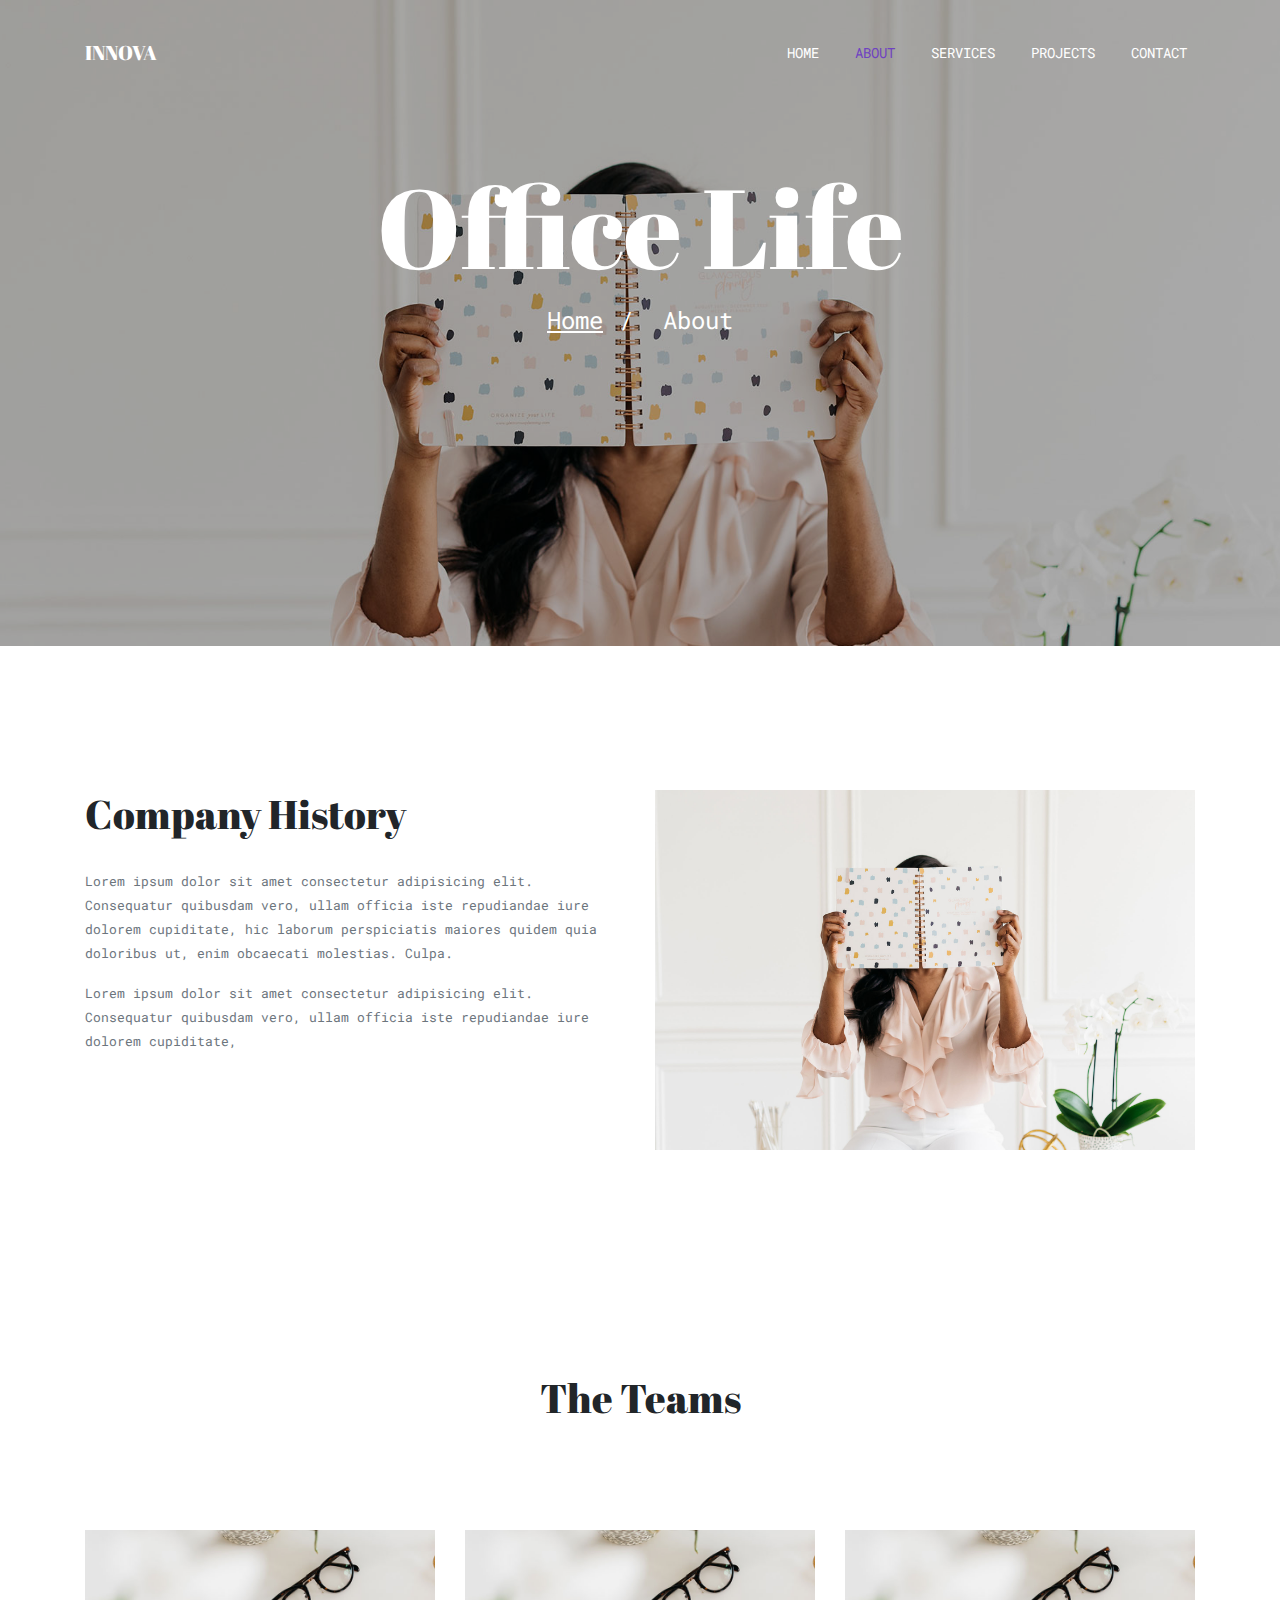
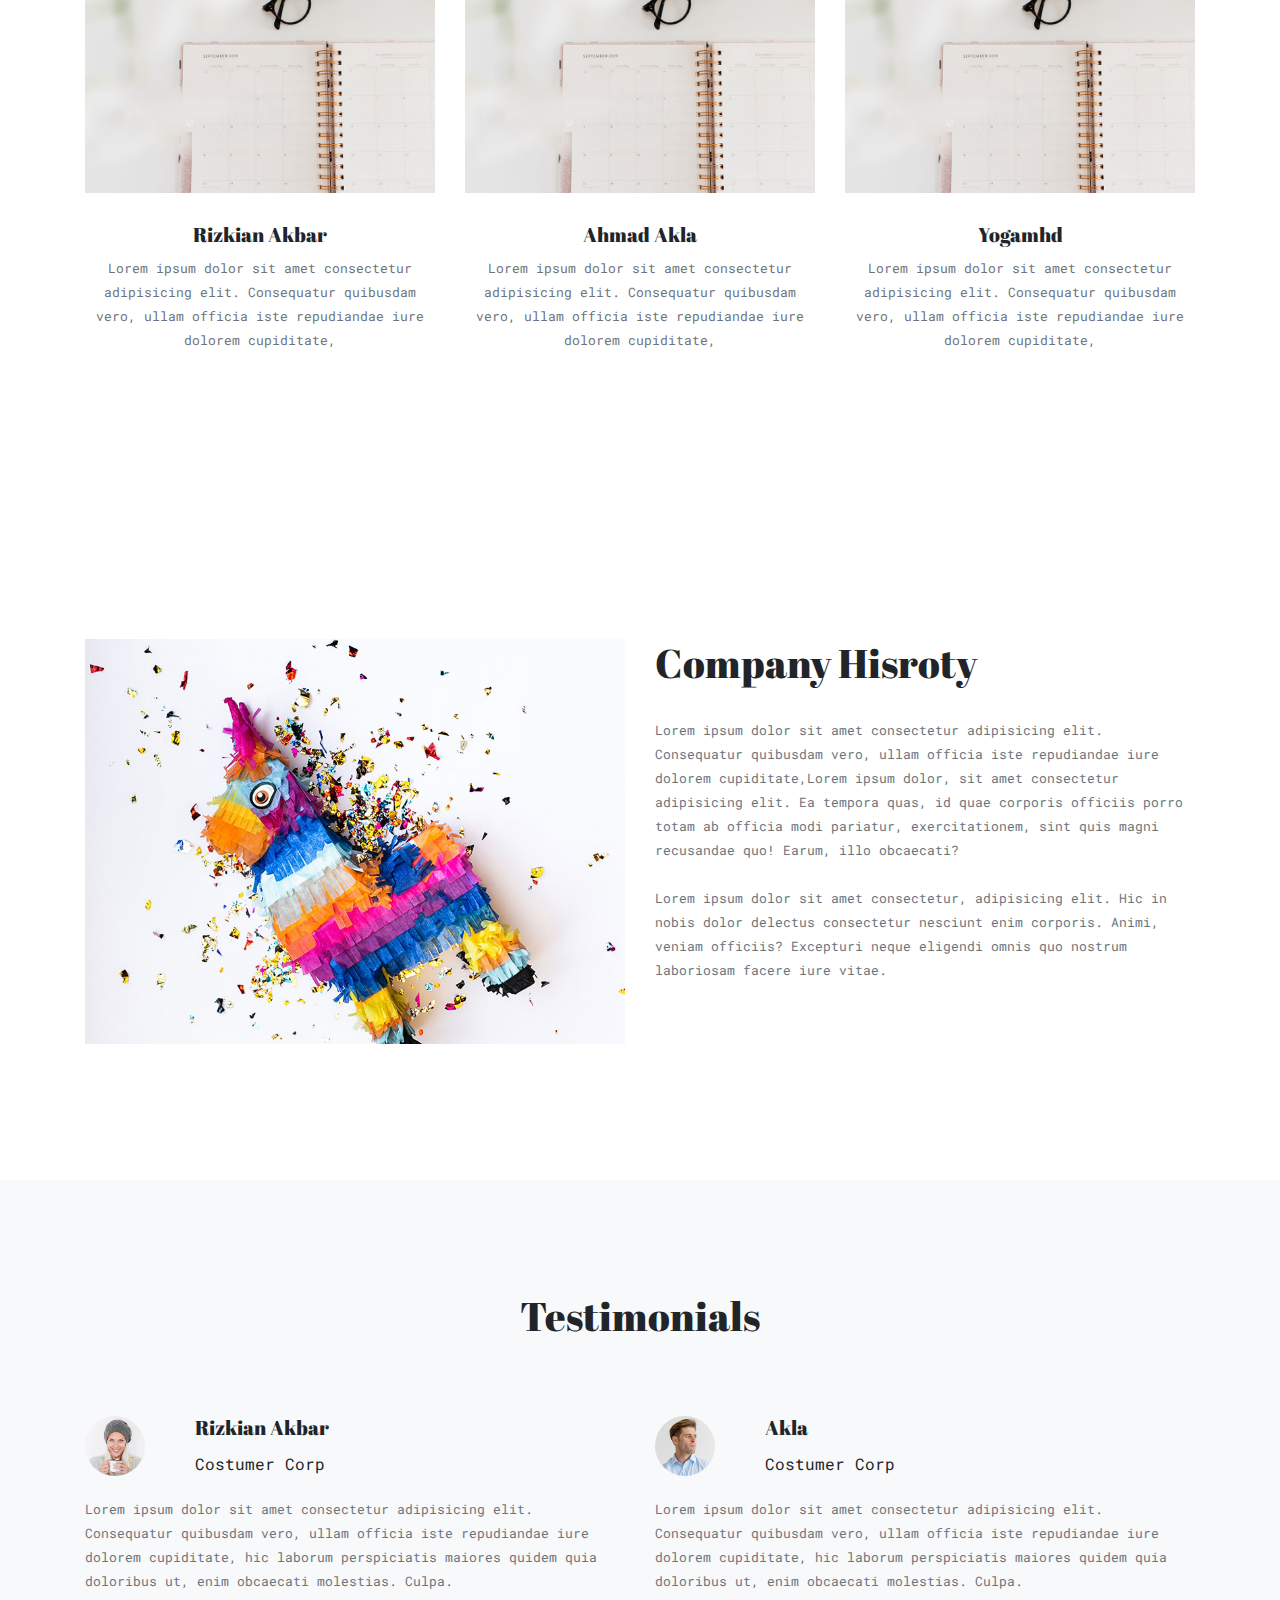
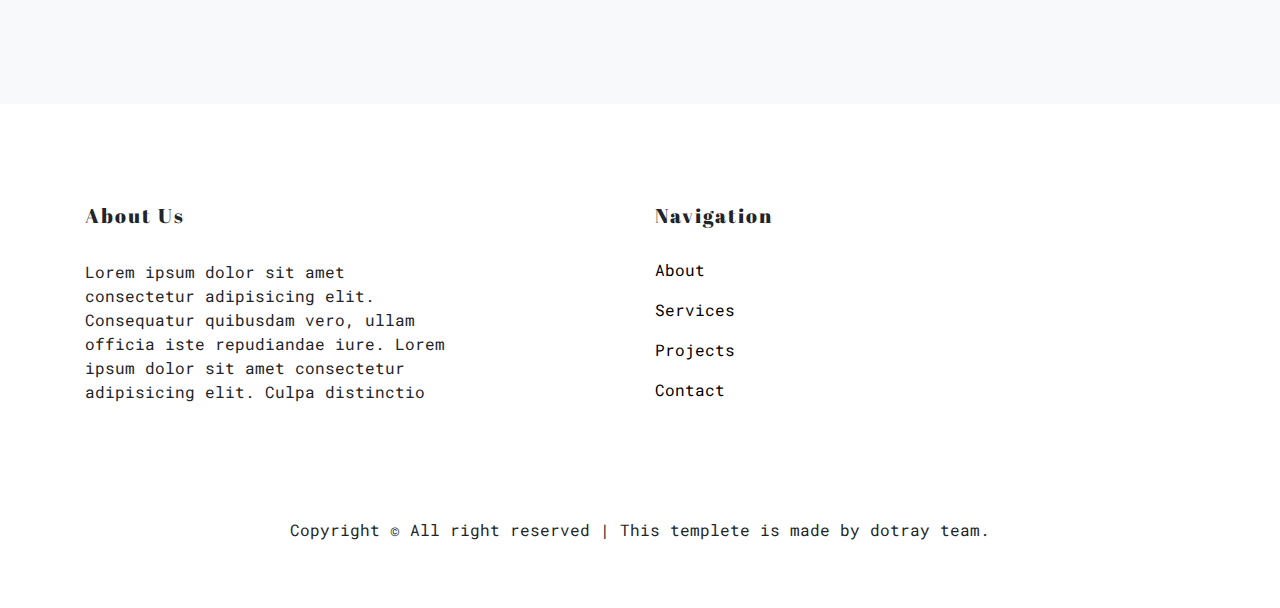
==== html/about.html @ 73ca1a8f "Add url that forgotten in under title" ====
<!DOCTYPE html>
<html lang="en">

<head>
    <!-- Required meta tags -->
    <meta charset="utf-8" />
    <meta name="viewport" content="width=device-width, initial-scale=1, shrink-to-fit=no" />

    <!-- Bootstrap CSS -->
    <link rel="stylesheet" href="https://maxcdn.bootstrapcdn.com/bootstrap/4.0.0/css/bootstrap.min.css"
        integrity="sha384-Gn5384xqQ1aoWXA+058RXPxPg6fy4IWvTNh0E263XmFcJlSAwiGgFAW/dAiS6JXm" crossorigin="anonymous" />
    <link rel="stylesheet" href="../css/style.css" />

    <!-- Google Fonts -->
    <link href="https://fonts.googleapis.com/css?family=Open+Sans:400,700,800,300" rel="stylesheet" type="text/css">
    <link href="https://fonts.googleapis.com/css?family=Roboto+Mono&display=swap" rel="stylesheet">
    <link href="https://fonts.googleapis.com/css?family=Abril+Fatface&display=swap" rel="stylesheet">
    <link rel="stylesheet" href="https://cdnjs.cloudflare.com/ajax/libs/font-awesome/5.11.2/css/all.css">
    <link href="https://fonts.googleapis.com/css?family=Roboto+Mono&display=swap" rel="stylesheet" />

    <title>dotray Sollutions</title>
</head>

<body>

    <!-- navbar -->

    <nav class="navbar navbar-expand-lg navbar-light ">
        <div class="container">
            <a class="navbar-brand" href="../index.html">INNOVA</a>
            <button class="navbar-toggler" type="button" data-toggle="collapse" data-target="#navbarNav"
                aria-controls="navbarNav" aria-expanded="false" aria-label="Toggle navigation">
                <span class="navbar-toggler-icon"></span>
            </button>
            <div class="collapse navbar-collapse" id="navbarNav">
                <ul class="navbar-nav ml-auto">
                    <li class="nav-item ">
                        <a class="nav-link" href="../index.html">home<span class="sr-only">(current)</span></a>
                    </li>
                    <li class="nav-item">
                        <a class="nav-link active" href="about.html">about</a>
                    </li>
                    <li class="nav-item">
                        <a class="nav-link" href="services.html">services</a>
                    </li>
                    <li class="nav-item">
                        <a class="nav-link" href="project.html">projects</a>
                    </li>
                    <li class="nav-item">
                        <a class="nav-link" href="contact.html">contact</a>
                    </li>
                </ul>
            </div>
        </div>
    </nav>
    <!-- akhir navbar -->

    <!-- jumbotron -->

    <div class="jumbotron jumbotron-fluid">
        <div class="container text-center">
            <div class="row">
                <h1 class="display-4 col-md-12">
                    Office Life
                </h1>
                <p class="col-md-12">
                    <a href="../index.html">Home</a><span class="mx-3">/</span> About
                </p>
            </div>
        </div>
    </div>
    <!-- akhir jumbotron -->
    <div class="section">
        <section class="header">
            <div class="container">
                <div class="row">
                    <div class="col-md-6">
                        <h1>Company History</h1>
                        <p class="card-text" style="margin-top: 30px;"><small class="text-muted">Lorem ipsum dolor sit
                                amet
                                consectetur adipisicing elit. Consequatur quibusdam vero, ullam officia iste
                                repudiandae iure dolorem cupiditate, hic laborum perspiciatis maiores quidem
                                quia doloribus ut, enim obcaecati molestias. Culpa.</small></p>
                        <p class="card-text"><small class="text-muted">Lorem ipsum dolor sit amet
                                consectetur adipisicing elit. Consequatur quibusdam vero, ullam officia iste
                                repudiandae iure dolorem cupiditate, </small></p><br><br>
                    </div>
                    <div class="col-md-6">
                        <img src="../img/bg.jpg" style="width:100%;" alt="">
                    </div>
                </div>
            </div>
        </section>
    </div>

    <div class="section">
        <div class="container text-center">
            <div class="row">
                <div class="col-md-12" style="margin-bottom: 100px;">
                    <h1 class="text-center">The Teams</h1>
                </div>
                <div class="col-md-4">
                    <img src="../img/bg2.jpg" style="width:100%;" alt="">
                    <h1 style="font-size: 20px; margin-top: 30px;">Rizkian Akbar </h1>
                    <p class="card-text"><small class="text-muted">Lorem ipsum dolor sit amet
                            consectetur adipisicing elit. Consequatur quibusdam vero, ullam officia iste
                            repudiandae iure dolorem cupiditate, </small></p><br><br>
                </div>
                <div class="col-md-4">
                    <img src="../img/bg2.jpg" style="width:100%;" alt="">
                    <h1 style="font-size: 20px; margin-top: 30px;">Ahmad Akla</h1>
                    <p class="card-text"><small class="text-muted">Lorem ipsum dolor sit amet
                            consectetur adipisicing elit. Consequatur quibusdam vero, ullam officia iste
                            repudiandae iure dolorem cupiditate, </small></p><br><br>
                </div>
                <div class="col-md-4">
                    <img src="../img/bg2.jpg" style="width:100%;" alt="">
                    <h1 style="font-size: 20px; margin-top: 30px;">Yogamhd</h1>
                    <p class="card-text"><small class="text-muted">Lorem ipsum dolor sit amet
                            consectetur adipisicing elit. Consequatur quibusdam vero, ullam officia iste
                            repudiandae iure dolorem cupiditate, </small></p><br><br>
                </div>
            </div>
        </div>
    </div>

    <div class="section">
        <div class="container">
            <div class="row">
                <div class="col-md-6">
                    <img src="../img/bg4.jpg" style="width:100%;" alt=""><br><br>
                </div>
                <div class="col-md-6">
                    <h1 style="margin-bottom:30px">Company Hisroty</h1>
                    <p class="card-text"><small class="text-muted">Lorem ipsum dolor sit amet
                            consectetur adipisicing elit. Consequatur quibusdam vero, ullam officia iste
                            repudiandae iure dolorem cupiditate,Lorem ipsum dolor, sit amet consectetur adipisicing
                            elit. Ea tempora quas, id quae corporis officiis porro totam ab officia modi pariatur,
                            exercitationem, sint quis magni recusandae quo! Earum, illo obcaecati? <br> <br>
                            Lorem ipsum dolor sit amet consectetur, adipisicing elit. Hic in nobis dolor delectus
                            consectetur nesciunt enim corporis. Animi, veniam officiis? Excepturi neque eligendi omnis
                            quo nostrum laboriosam facere iure vitae. </small></p>
                </div>
            </div>
        </div>
    </div>

    <div class="section bg-light">
        <div class="container">
            <div class="row">
                <div class="col-md-12">
                    <h1 class="text-center">Testimonials<br><br></h1>
                </div>
                <div class="col-md-6">
                    <div class="card card1" style="max-width: 540px;">
                        <div class="row no-gutters">
                            <div class="col-md-2 col-sm-2">
                                <img src="..//img/p1.jpg" class="card-img rounded-circle"
                                    style="width: 60px; height: 60px; margin-top: 20px; " alt="...">
                            </div>
                            <div class="col-md-6 col-sm-6">
                                <div class="card-body">
                                    <h5 class="card-title">Rizkian Akbar</h5>
                                    <p class="card-text">Costumer Corp</p>

                                </div>
                            </div>

                        </div>
                    </div>
                    <p class="card-text"><small class="text-muted">Lorem ipsum dolor sit amet
                            consectetur adipisicing elit. Consequatur quibusdam vero, ullam officia iste
                            repudiandae iure dolorem cupiditate, hic laborum perspiciatis maiores quidem
                            quia doloribus ut, enim obcaecati molestias. Culpa.</small></p>
                </div>
                <div class="col-md-6">
                    <div class="card card1">
                        <div class="row no-gutters">
                            <div class="col-md-2 col-sm-2">
                                <img src="../img/p2.jpg" class="card-img rounded-circle" alt="..."
                                    style="width: 60px; height: 60px; margin-top: 20px;">
                            </div>
                            <br>
                            <div class="col-md-6 col-sm-6">
                                <div class="card-body">
                                    <h5 class="card-title">Akla</h5>
                                    <p class="card-text">Costumer Corp</p>

                                </div>
                            </div>
                        </div>
                    </div>
                    <p class="card-text"><small class="text-muted">Lorem ipsum dolor sit amet
                            consectetur adipisicing elit. Consequatur quibusdam vero, ullam officia iste
                            repudiandae iure dolorem cupiditate, hic laborum perspiciatis maiores quidem
                            quia doloribus ut, enim obcaecati molestias. Culpa.</small></p>
                </div>
            </div>
        </div>
    </div>
    <section class="footer">
        <div class="container">
            <div class="row">
                <div class="col-md-6">
                    <h1
                        style="font-family: 'abril fatface', sans-serif; font-size: 20px; letter-spacing: 2px; letter-spacing: 2px;">
                        About Us
                    </h1> <br>
                    <p>Lorem ipsum dolor sit amet <br>
                        consectetur adipisicing elit. <br> Consequatur quibusdam vero, ullam <br> officia iste
                        repudiandae iure. Lorem <br>
                        ipsum dolor sit amet consectetur <br> adipisicing elit. Culpa distinctio
                        <br><br><br>
                    </p>
                </div>
                <br><br>
                <div class="col-md-3">

                    <h1
                        style="font-family: 'abril fatface', sans-serif; font-size: 20px; letter-spacing: 2px; margin-bottom: 30px;">
                        Navigation</h1>
                    <a href="about.html">
                        <p>About</p>
                    </a>
                    <a href="services.html">
                        <p>Services</p>
                    </a>
                    <a href="project.html">
                        <p>Projects</p>
                    </a>
                    <a href="">
                        <p>Contact</p>
                    </a>


                </div>
                <div class=" col-md-3">
                    <ul class="list-unstyled footer-link d-flex footer-social">
                        <li><a href="#" class="p-2"><span class="fa fa-twitter"></span></a></li>
                        <li><a href="#" class="p-2"><span class="fa fa-facebook"></span></a></li>
                        <li><a href="#" class="p-2"><span class="fa fa-linkedin"></span></a></li>
                        <li><a href="#" class="p-2"><span class="fa fa-instagram"></span></a></li>
                    </ul>
                </div>
            </div>
        </div>
        <div class="containerr text-center" style="margin-top:50px; margin-bottom: 50px;">
            <div class="row">
                <div class="col-md-12">
                    <p>Copyright &copy; All right reserved | This templete is made by dotray team.</p>
                </div>
            </div>
        </div>
        </div>
    </section>
    </div>


    <!-- Optional JavaScript -->
    <!-- jQuery first, then Popper.js, then Bootstrap JS -->
    <script src="https://code.jquery.com/jquery-3.2.1.slim.min.js"
        integrity="sha384-KJ3o2DKtIkvYIK3UENzmM7KCkRr/rE9/Qpg6aAZGJwFDMVNA/GpGFF93hXpG5KkN" crossorigin="anonymous">
    </script>
    <script src="https://cdnjs.cloudflare.com/ajax/libs/popper.js/1.12.9/umd/popper.min.js"
        integrity="sha384-ApNbgh9B+Y1QKtv3Rn7W3mgPxhU9K/ScQsAP7hUibX39j7fakFPskvXusvfa0b4Q" crossorigin="anonymous">
    </script>
    <script src="https://maxcdn.bootstrapcdn.com/bootstrap/4.0.0/js/bootstrap.min.js"
        integrity="sha384-JZR6Spejh4U02d8jOt6vLEHfe/JQGiRRSQQxSfFWpi1MquVdAyjUar5+76PVCmYl" crossorigin="anonymous">
    </script>
</body>

</html>
---- css/style.css ----
/* navbar */

.navbar {
    position: relative;
    z-index: 1;
}

.navbar-brand {
    font-family: 'Abril Fatface', cursive;
    font-size: 20px;
}

.nav-item .active {
    color: #6f42c1 !important;
}

.nav-link {
    font-size: 14.4px;
}

/* jumbotron */
.jumbotron {
    background-image: url(/img/bg.jpg);
    background-size: cover;
    height: 650px;
    position: relative;
    background-attachment: fixed;
    background-position: center;
    background-repeat: no-repeat;
    background-size: cover;

}

.jumbotron::after {
    content: '';
    display: block;
    width: 100%;
    height: 100%;
    background: rgba(0, 0, 0, 0.3);
    position: absolute;
    bottom: 0;
}

.jumbotron .container {
    position: relative;
    z-index: 1;
}

.jumbotron .display-4 {
    color: white;
    text-align: center;
    margin-top: 100px;
    font-family: 'Abril Fatface', sans-serif;
    font-size: 112px;
}

.jumbotron p{
    color: white !important;
    font-size: 1.5rem!important;
}

.jumbotron a{
    color: white !important;
    font-size: 1.5rem!important;
    text-decoration: underline;
}

/* jumbutron end */




.purple {
    outline-color: black(80, 8, 80);
    outline-offset: 5em;
    color: purple;
    text-shadow: 1px 1px 1px rgb(224, 131, 131);
    font-size: 4em;
}

p {
    font-family: roboto mono !important;
}

h5 {
    font-family: 'abril fatface', sans-serif;
}



.text {
    color: white;
    font-size: 16px;

}

.card {
    border: 0px;

}

.img {
    width: 12px;
}

.image:hover {
    box-shadow: 2px 2px 4px black;

}

.slider {
    background-color: #F8F9FA;
    margin-top: 100px;
    font-family: 'abril fatface', sans-serif;
    height: 600px;
}

.slider h1 {
    margin-top: 100px;
}

.carousel-item img {
    width: 100px;
}

.card1 {
    background-color: #F8F9FA;
}

.about {
    background-color: white;
    margin-top: 50px;
}



.started {
    background-color: #6F42C1;
    height: 250px;
    color: white;
}

h1 {
    font-family: 'abril fatface', sans-serif;
}

.footer {
    margin-top: 100px;
}

.footer a {
    color: black;
}


/* about html */
.footer .col-md-3 h1 a {
    text-decoration: underline !important;
}

/* Fix a little */

.text-danger {
    color: red;
}

.section {
    padding: 7em 0px;
}

.bg-light {
    background-color: rgb(248, 249, 250) !important;
}

.slash {
    margin: 0px 5px 0px 5px;

}

/* media query */





@media (min-width: 1024px) {
    .nav-link {
        text-transform: uppercase;
        font-family: 'Roboto Mono', monospace;
        margin-left: 20px;
        color: white !important;
    }

    .navbar-brand {
        color: white !important;
    }

    .navbar-brand,
    .nav-link {
        margin-top: 25px;
        /* text-shadow: 1px 1px 1px rgba(0, 0, 0, 0.7); */

    }

    .jumbotron {
        margin-top: -85px;
    }





}

@media (max-width : 800px) {
    .navbar {
        background-color: black;
    }

    .nav-link {
        color: white !important;
        text-transform: uppercase;
        font-family: 'Roboto Mono', monospace;
        letter-spacing: 2px;

    }

    .navbar-brand {
        color: white !important;
        margin-bottom: 15px;
        letter-spacing: 3px;
    }

    .navbar-light .navbar-toggler-icon {
        background-color: white !important;

    }

    .jumbotron .display-4 {
        font-size: 48px;

    }

    .img-about {
        margin-bottom: 30px;
    }

    .about {
        margin-top: 200px;
    }

    .slider .container {
        background-color: #F8F9FA;
        margin-bottom: 100px;
    }

    .jumbotron {
        height: 500px;
    }

    .footer .container {
        margin-top: 300px !important;
    }
}
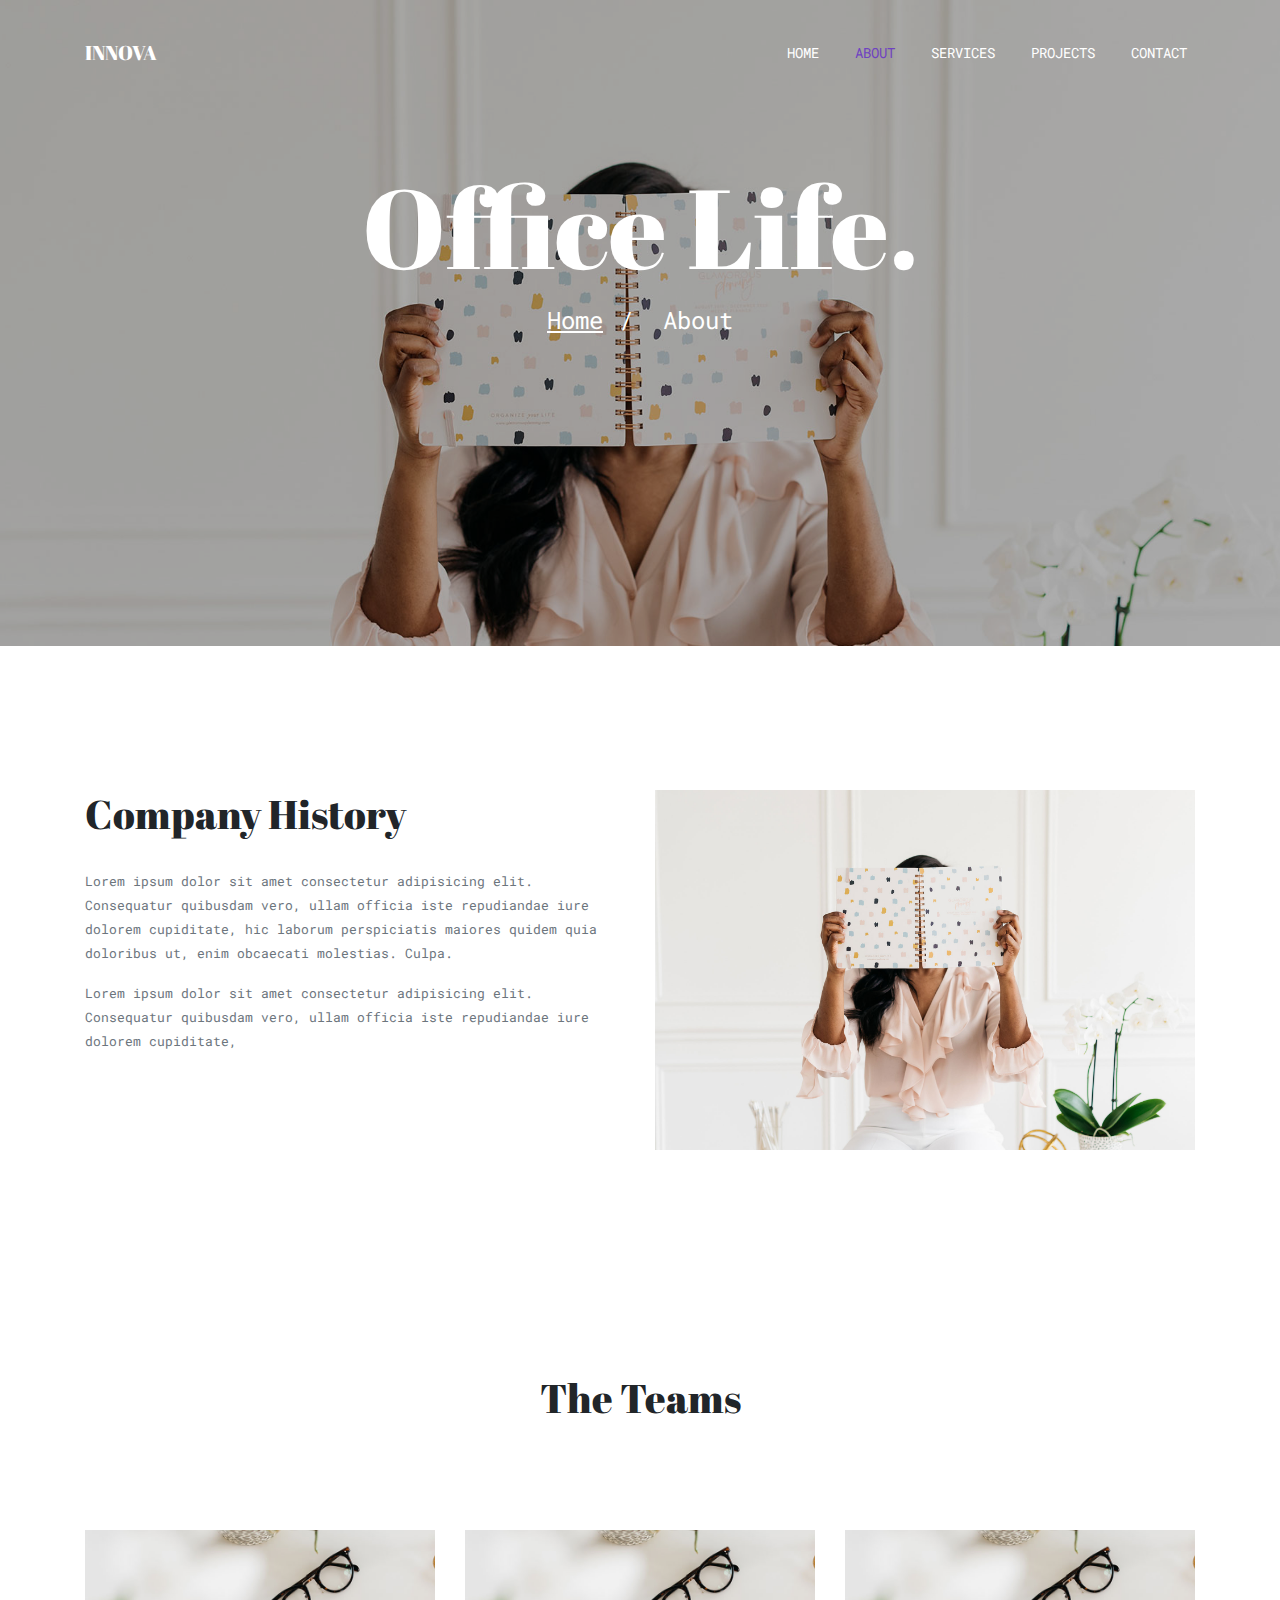
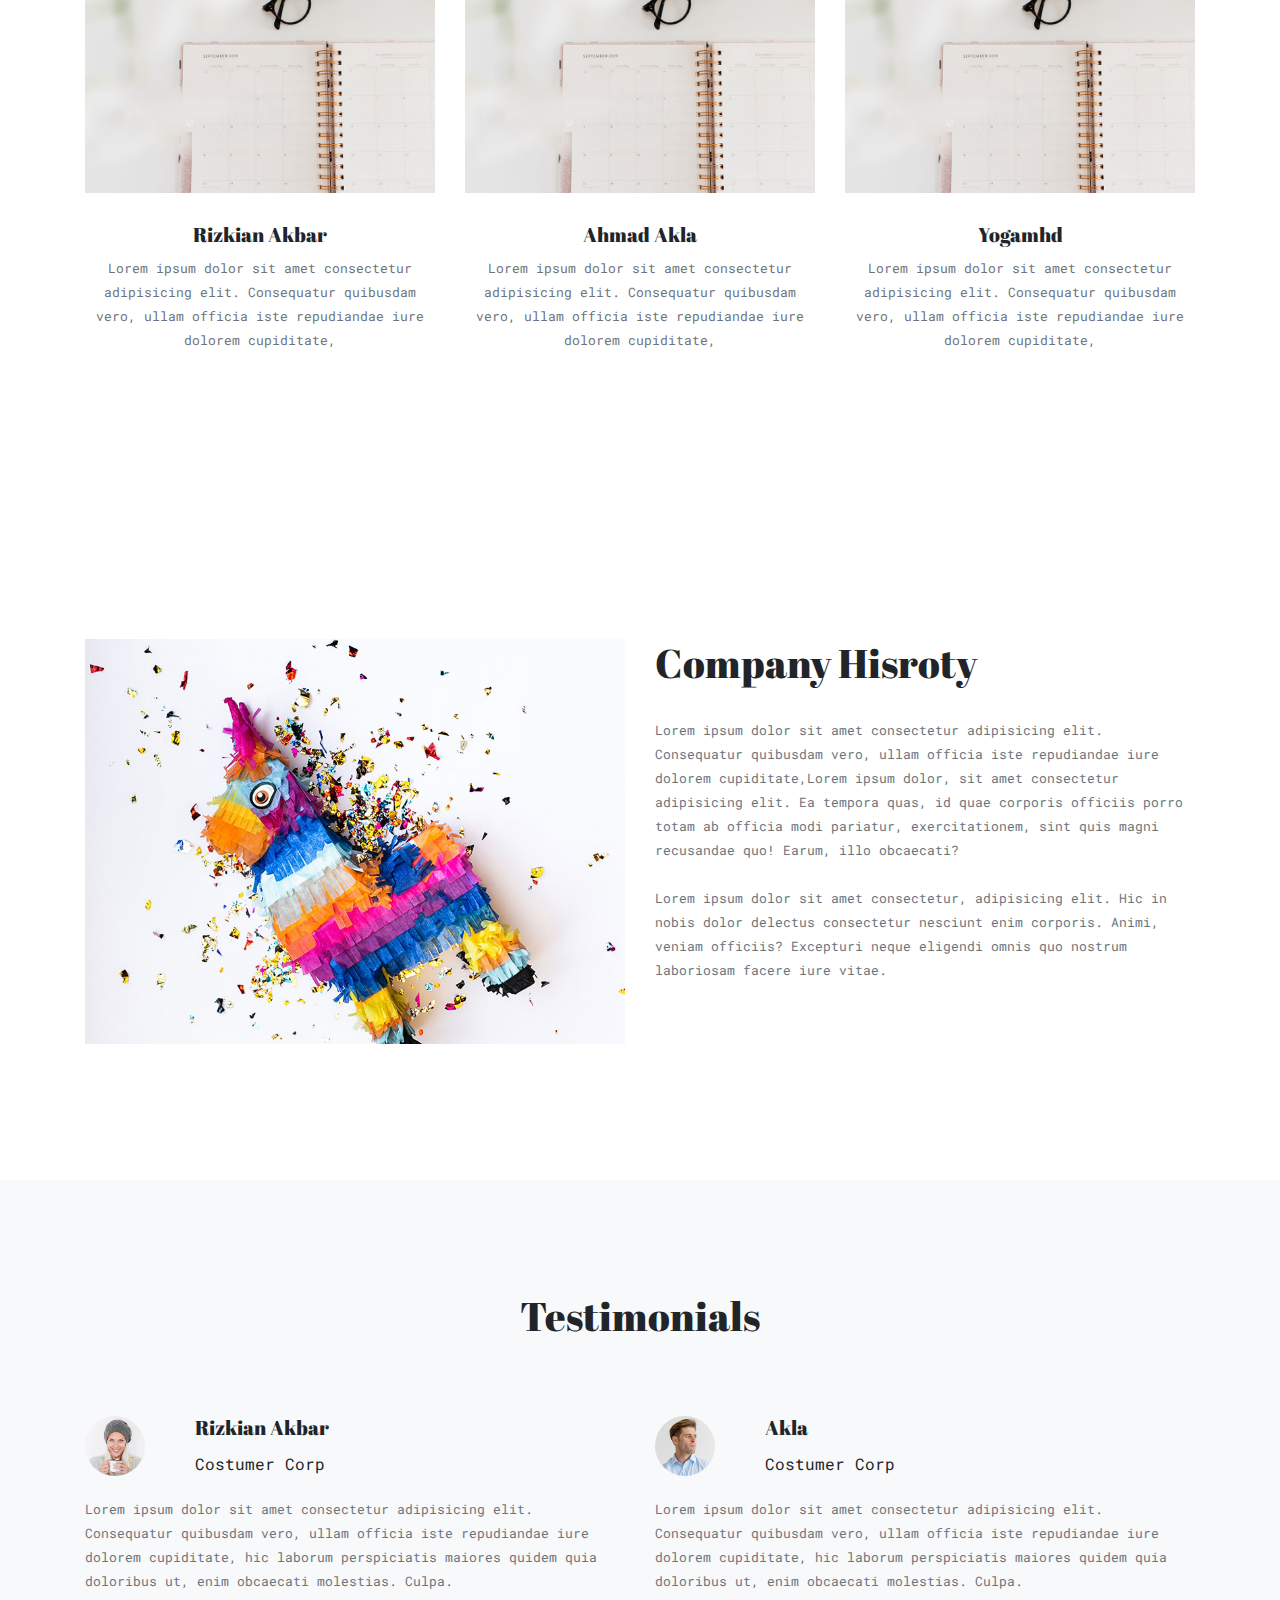
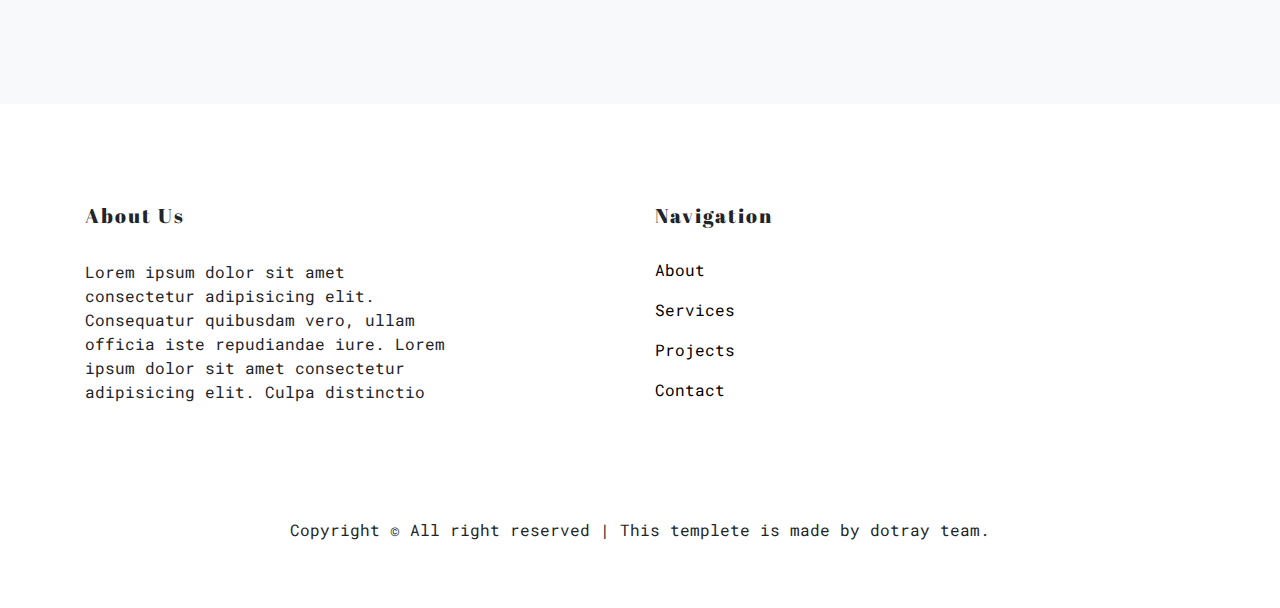
==== commit f1367ef5: "add url in under title section" ====
--- a/html/about.html
+++ b/html/about.html
@@ -61,7 +61,7 @@
         <div class="container text-center">
             <div class="row">
                 <h1 class="display-4 col-md-12">
-                    Office Life
+                    Office Life.
                 </h1>
                 <p class="col-md-12">
                     <a href="../index.html">Home</a><span class="mx-3">/</span> About
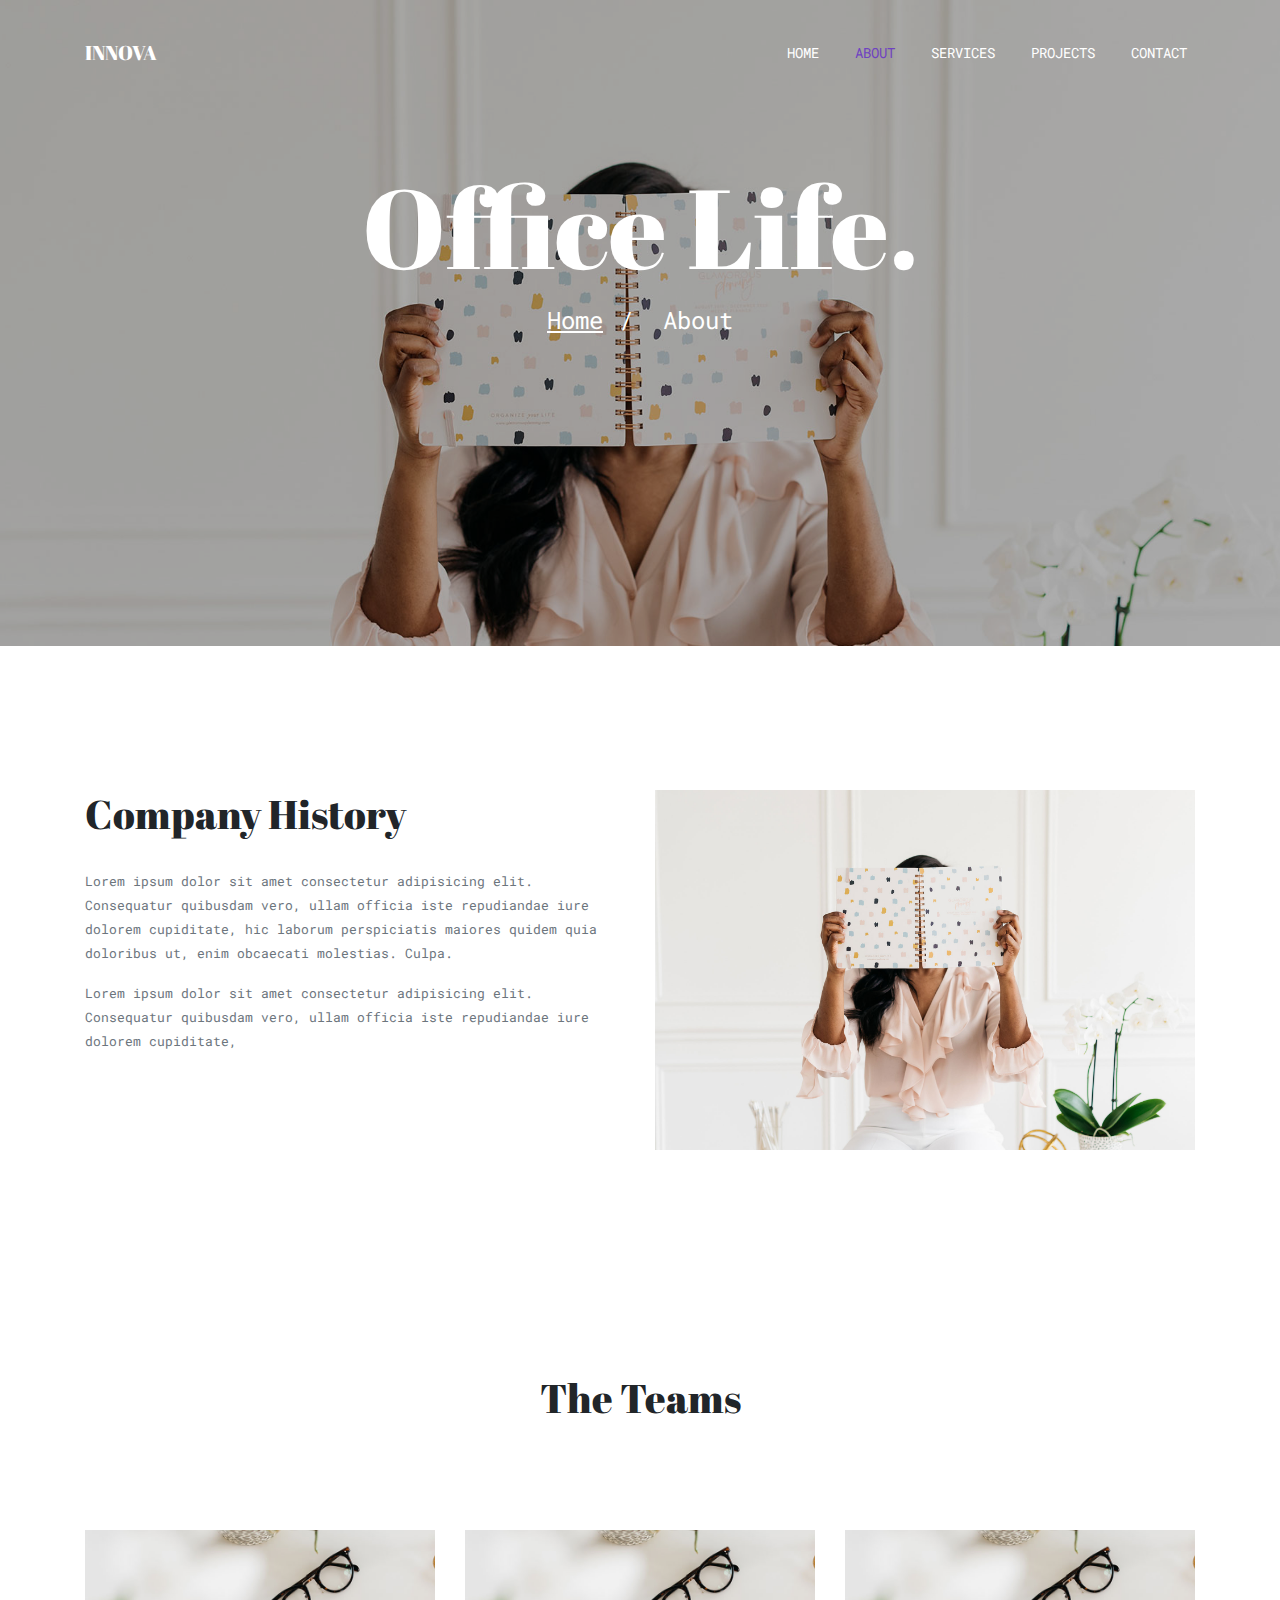
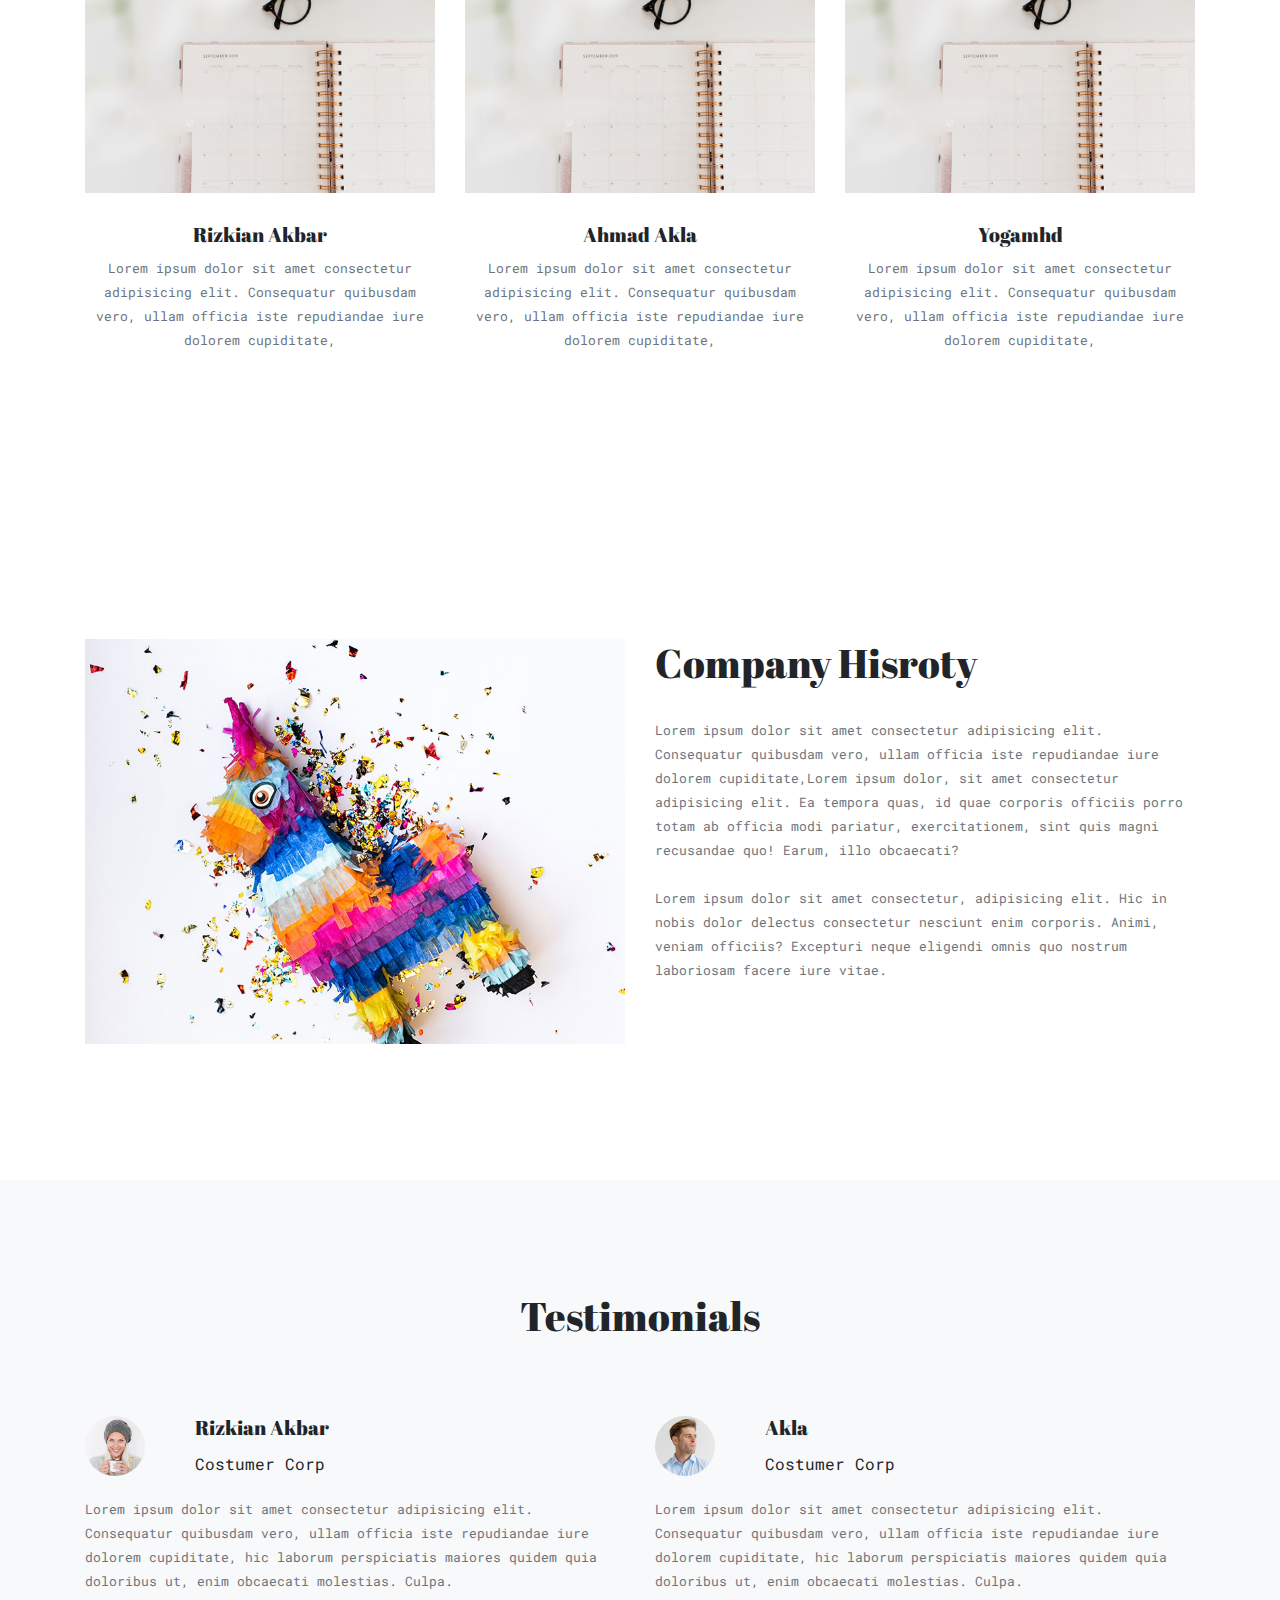
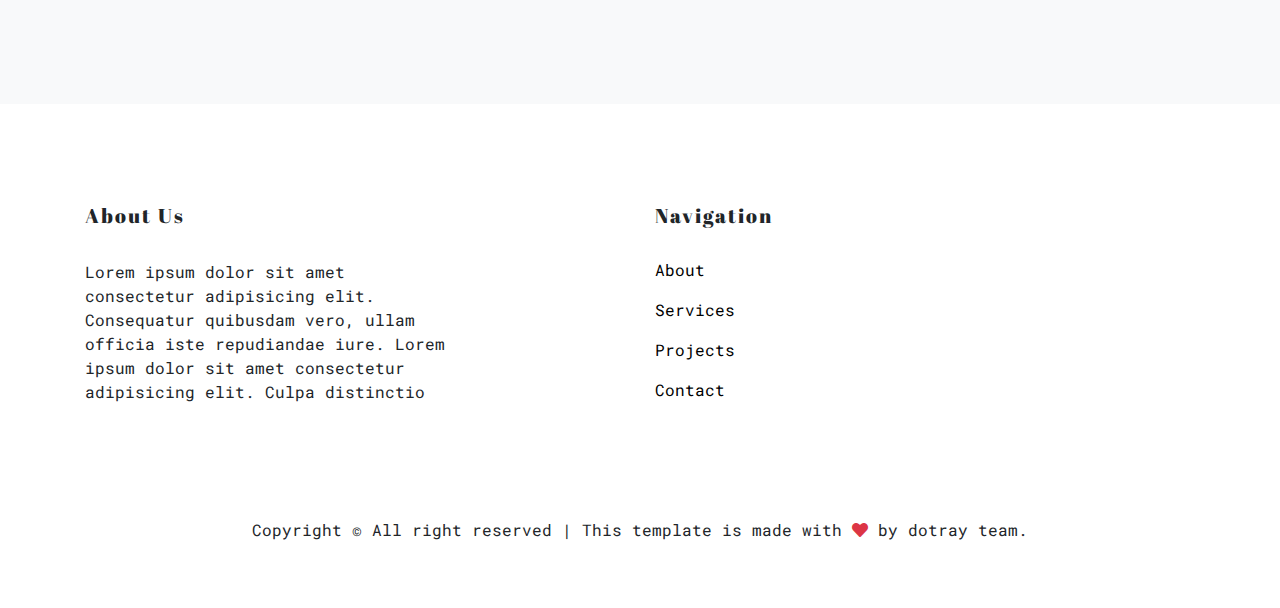
==== commit 0b863666: "Add Services.html and edit projects * about footer" ====
--- a/html/about.html
+++ b/html/about.html
@@ -9,7 +9,7 @@
     <!-- Bootstrap CSS -->
     <link rel="stylesheet" href="https://maxcdn.bootstrapcdn.com/bootstrap/4.0.0/css/bootstrap.min.css"
         integrity="sha384-Gn5384xqQ1aoWXA+058RXPxPg6fy4IWvTNh0E263XmFcJlSAwiGgFAW/dAiS6JXm" crossorigin="anonymous" />
-    <link rel="stylesheet" href="../css/style.css" />
+    <link rel="stylesheet" href="../style.css" />
 
     <!-- Google Fonts -->
     <link href="https://fonts.googleapis.com/css?family=Open+Sans:400,700,800,300" rel="stylesheet" type="text/css">
@@ -247,7 +247,7 @@
         <div class="containerr text-center" style="margin-top:50px; margin-bottom: 50px;">
             <div class="row">
                 <div class="col-md-12">
-                    <p>Copyright &copy; All right reserved | This templete is made by dotray team.</p>
+                    <p>Copyright &copy; All right reserved | This template is made with <i class="fa fa-heart text-danger" aria-hidden="true"></i> by dotray team.</p>
                 </div>
             </div>
         </div>
--- a/style.css
+++ b/style.css
@@ -0,0 +1,264 @@
+/* navbar */
+
+.navbar {
+    position: relative;
+    z-index: 1;
+}
+
+.navbar-brand {
+    font-family: 'Abril Fatface', cursive;
+    font-size: 20px;
+}
+
+.nav-item .active {
+    color: #6f42c1 !important;
+}
+
+.nav-link {
+    font-size: 14.4px;
+}
+
+/* jumbotron */
+.jumbotron {
+    background-image: url(img/bg.jpg);
+    background-size: cover;
+    height: 650px;
+    position: relative;
+    background-attachment: fixed;
+    background-position: center;
+    background-repeat: no-repeat;
+    background-size: cover;
+
+}
+
+.jumbotron::after {
+    content: '';
+    display: block;
+    width: 100%;
+    height: 100%;
+    background: rgba(0, 0, 0, 0.3);
+    position: absolute;
+    bottom: 0;
+}
+
+.jumbotron .container {
+    position: relative;
+    z-index: 1;
+}
+
+.jumbotron .display-4 {
+    color: white;
+    text-align: center;
+    margin-top: 100px;
+    font-family: 'Abril Fatface', sans-serif;
+    font-size: 112px;
+}
+
+.jumbotron p{
+    color: white !important;
+    font-size: 1.5rem!important;
+}
+
+.jumbotron a{
+    color: white !important;
+    font-size: 1.5rem!important;
+    text-decoration: underline;
+}
+
+/* jumbutron end */
+
+
+
+
+.purple {
+    outline-color: black(80, 8, 80);
+    outline-offset: 5em;
+    color: purple;
+    text-shadow: 1px 1px 1px rgb(224, 131, 131);
+    font-size: 4em;
+}
+
+p {
+    font-family: roboto mono !important;
+}
+
+h5 {
+    font-family: 'abril fatface', sans-serif;
+}
+
+
+
+.text {
+    color: white;
+    font-size: 16px;
+
+}
+
+.card {
+    border: 0px;
+
+}
+
+.img {
+    width: 12px;
+}
+
+.image:hover {
+    box-shadow: 2px 2px 4px black;
+
+}
+
+.slider {
+    background-color: #F8F9FA;
+    margin-top: 100px;
+    font-family: 'abril fatface', sans-serif;
+    height: 600px;
+}
+
+.slider h1 {
+    margin-top: 100px;
+}
+
+.carousel-item img {
+    width: 100px;
+}
+
+.card1 {
+    background-color: #F8F9FA;
+}
+
+.about {
+    background-color: white;
+    margin-top: 50px;
+}
+
+
+
+.started {
+    background-color: #6F42C1;
+    height: 250px;
+    color: white;
+}
+
+h1 {
+    font-family: 'abril fatface', sans-serif;
+}
+
+.footer {
+    margin-top: 100px;
+}
+
+.footer a {
+    color: black;
+}
+
+
+/* about html */
+.footer .col-md-3 h1 a {
+    text-decoration: underline !important;
+}
+
+/* Fix a little */
+
+.text-danger {
+    color: red;
+}
+
+.section {
+    padding: 7em 0px;
+}
+
+.bg-light {
+    background-color: rgb(248, 249, 250) !important;
+}
+
+.slash {
+    margin: 0px 5px 0px 5px;
+
+}
+
+/* media query */
+
+
+
+
+
+@media (min-width: 1024px) {
+    .nav-link {
+        text-transform: uppercase;
+        font-family: 'Roboto Mono', monospace;
+        margin-left: 20px;
+        color: white !important;
+    }
+
+    .navbar-brand {
+        color: white !important;
+    }
+
+    .navbar-brand,
+    .nav-link {
+        margin-top: 25px;
+        /* text-shadow: 1px 1px 1px rgba(0, 0, 0, 0.7); */
+
+    }
+
+    .jumbotron {
+        margin-top: -85px;
+    }
+
+
+
+
+
+}
+
+@media (max-width : 800px) {
+    .navbar {
+        background-color: black;
+    }
+
+    .nav-link {
+        color: white !important;
+        text-transform: uppercase;
+        font-family: 'Roboto Mono', monospace;
+        letter-spacing: 2px;
+
+    }
+
+    .navbar-brand {
+        color: white !important;
+        margin-bottom: 15px;
+        letter-spacing: 3px;
+    }
+
+    .navbar-light .navbar-toggler-icon {
+        background-color: white !important;
+
+    }
+
+    .jumbotron .display-4 {
+        font-size: 48px;
+
+    }
+
+    .img-about {
+        margin-bottom: 30px;
+    }
+
+    .about {
+        margin-top: 200px;
+    }
+
+    .slider .container {
+        background-color: #F8F9FA;
+        margin-bottom: 100px;
+    }
+
+    .jumbotron {
+        height: 500px;
+    }
+
+    .footer .container {
+        margin-top: 300px !important;
+    }
+}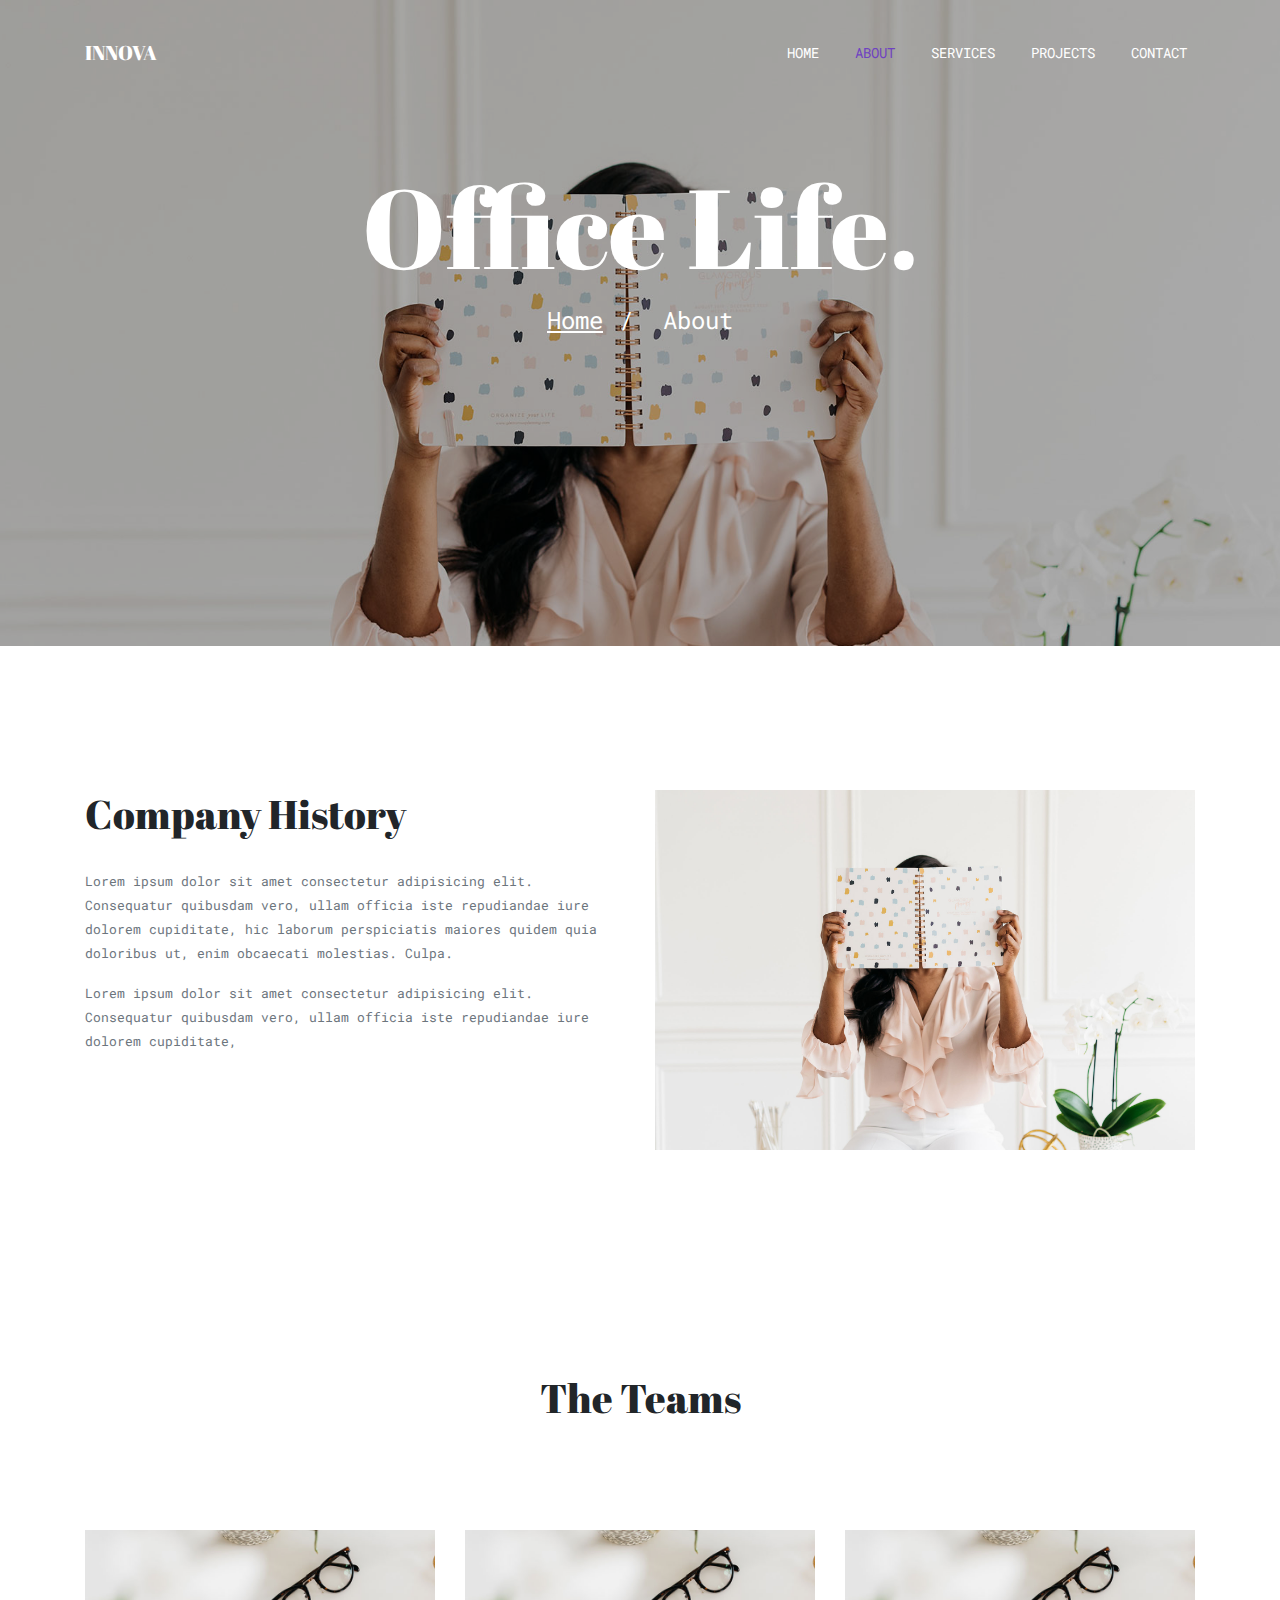
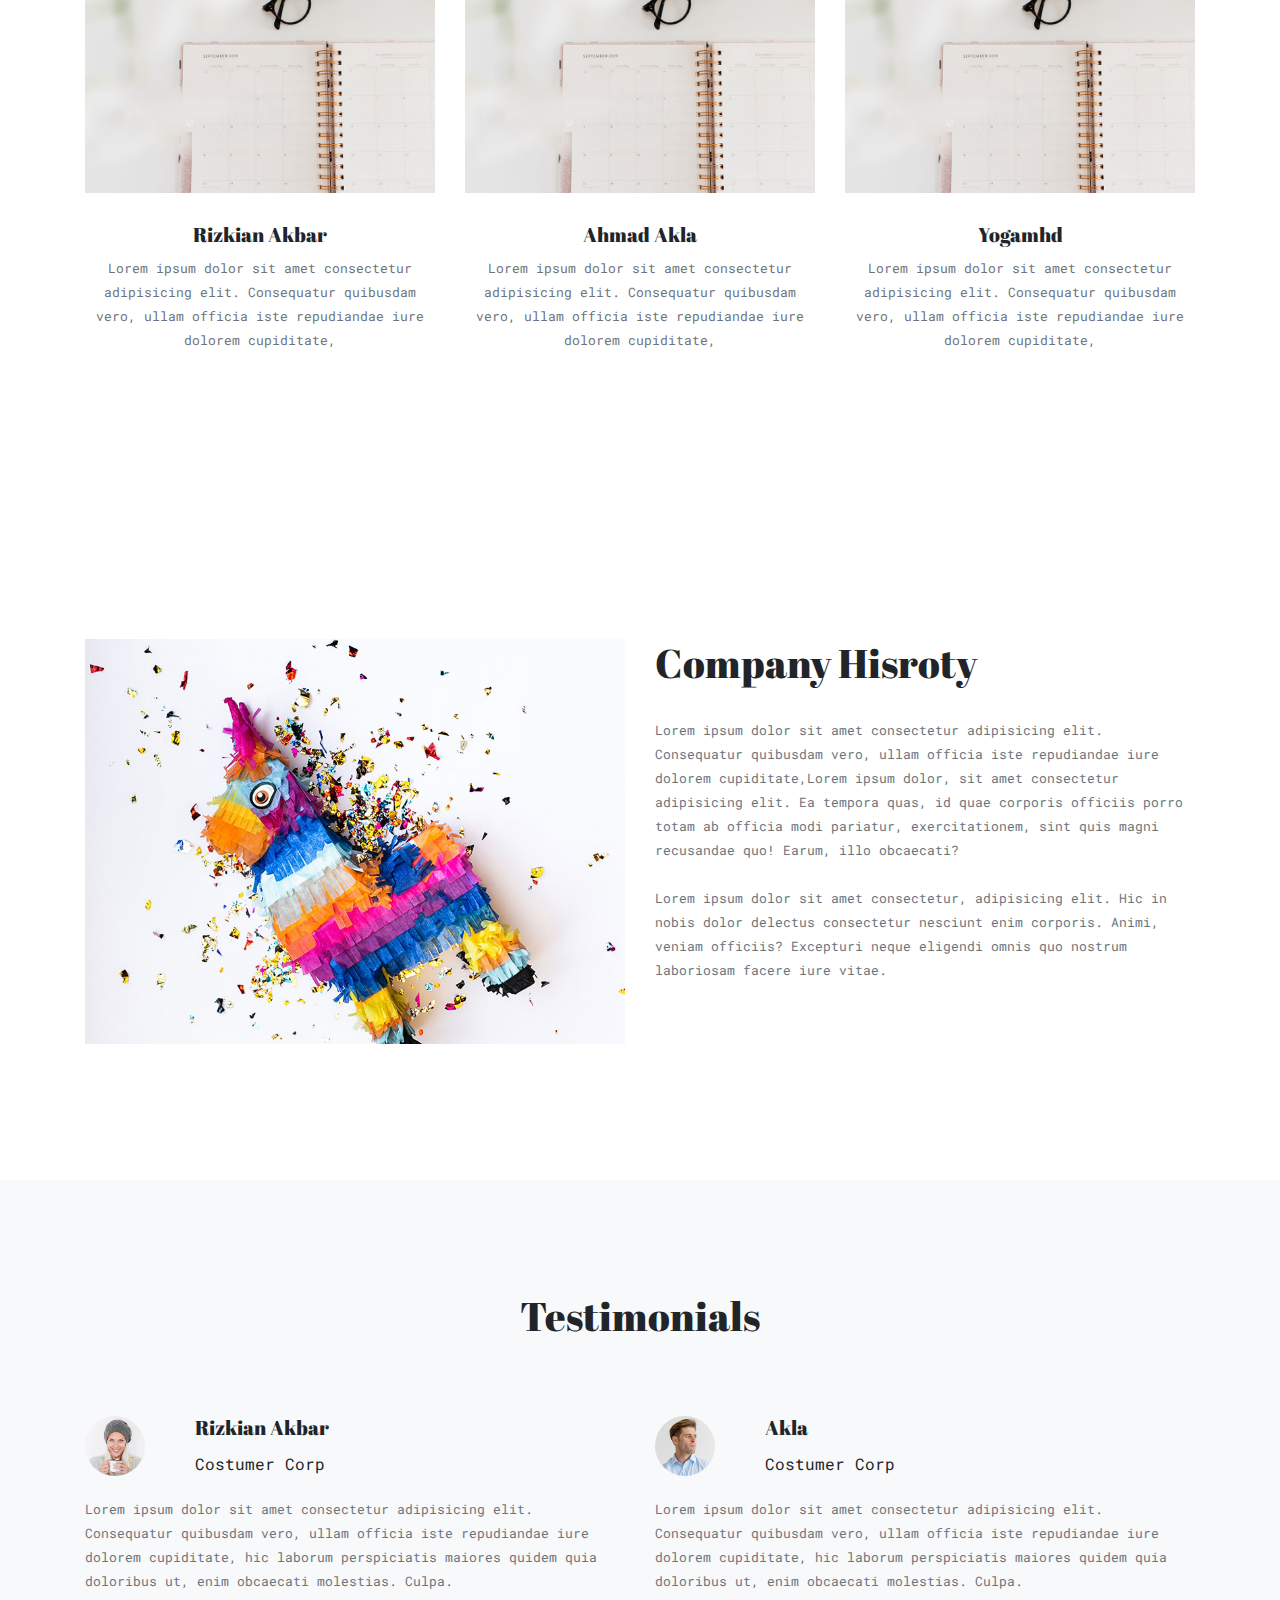
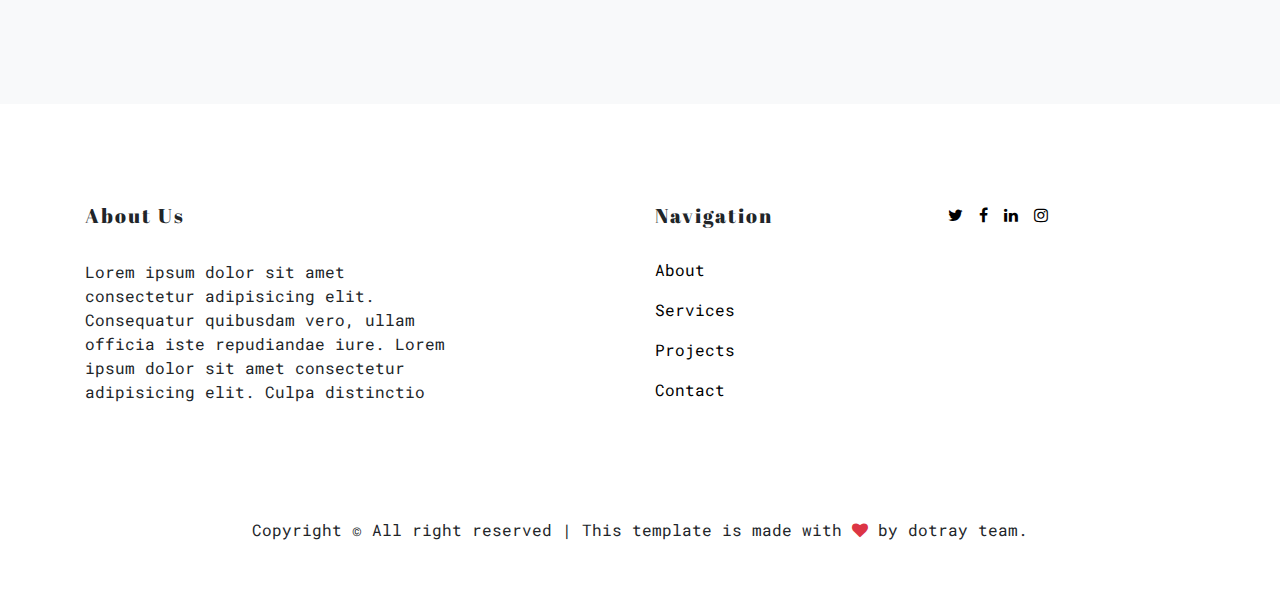
==== commit 3bcbf486: "Completing all" ====
--- a/html/about.html
+++ b/html/about.html
@@ -11,11 +11,13 @@
         integrity="sha384-Gn5384xqQ1aoWXA+058RXPxPg6fy4IWvTNh0E263XmFcJlSAwiGgFAW/dAiS6JXm" crossorigin="anonymous" />
     <link rel="stylesheet" href="../style.css" />
 
+    <!-- Font Awesome -->
+    <link rel="stylesheet" href="https://stackpath.bootstrapcdn.com/font-awesome/4.7.0/css/font-awesome.min.css">
+    
     <!-- Google Fonts -->
     <link href="https://fonts.googleapis.com/css?family=Open+Sans:400,700,800,300" rel="stylesheet" type="text/css">
     <link href="https://fonts.googleapis.com/css?family=Roboto+Mono&display=swap" rel="stylesheet">
     <link href="https://fonts.googleapis.com/css?family=Abril+Fatface&display=swap" rel="stylesheet">
-    <link rel="stylesheet" href="https://cdnjs.cloudflare.com/ajax/libs/font-awesome/5.11.2/css/all.css">
     <link href="https://fonts.googleapis.com/css?family=Roboto+Mono&display=swap" rel="stylesheet" />
 
     <title>dotray Sollutions</title>
@@ -235,7 +237,7 @@
 
                 </div>
                 <div class=" col-md-3">
-                    <ul class="list-unstyled footer-link d-flex footer-social">
+                    <ul class="list-unstyled footer-link d-flex  ">
                         <li><a href="#" class="p-2"><span class="fa fa-twitter"></span></a></li>
                         <li><a href="#" class="p-2"><span class="fa fa-facebook"></span></a></li>
                         <li><a href="#" class="p-2"><span class="fa fa-linkedin"></span></a></li>
--- a/style.css
+++ b/style.css
@@ -54,20 +54,18 @@
     font-size: 112px;
 }
 
-.jumbotron p{
+.jumbotron p {
     color: white !important;
-    font-size: 1.5rem!important;
-}
-
-.jumbotron a{
+    font-size: 1.5rem !important;
+}
+
+.jumbotron a {
     color: white !important;
-    font-size: 1.5rem!important;
+    font-size: 1.5rem !important;
     text-decoration: underline;
 }
 
 /* jumbutron end */
-
-
 
 
 .purple {
@@ -75,7 +73,7 @@
     outline-offset: 5em;
     color: purple;
     text-shadow: 1px 1px 1px rgb(224, 131, 131);
-    font-size: 4em;
+    font-size: 3em !important;
 }
 
 p {
@@ -177,6 +175,36 @@
 
 }
 
+
+/* Contact Us */
+
+.mini {
+    font-size: 2em !important;
+}
+
+.form-control {
+    height: 50px;
+    border-width: 2px;
+    border-color: #000;
+    border-radius: 0px;
+}
+
+.btn-outline-black {
+    border: 2px solid #000;
+    text-transform: uppercase;
+    font-size: 14px;
+    font-weight: 700;
+    border-radius: 0;
+    padding: 10px 20px;
+    color: #000;
+}
+
+.btn-outline-black:hover {
+    border: 2px solid #fff;
+    background-color: black !important;
+    color: #fff;
+
+}
 /* media query */
 
 
@@ -261,4 +289,4 @@
     .footer .container {
         margin-top: 300px !important;
     }
-}+}
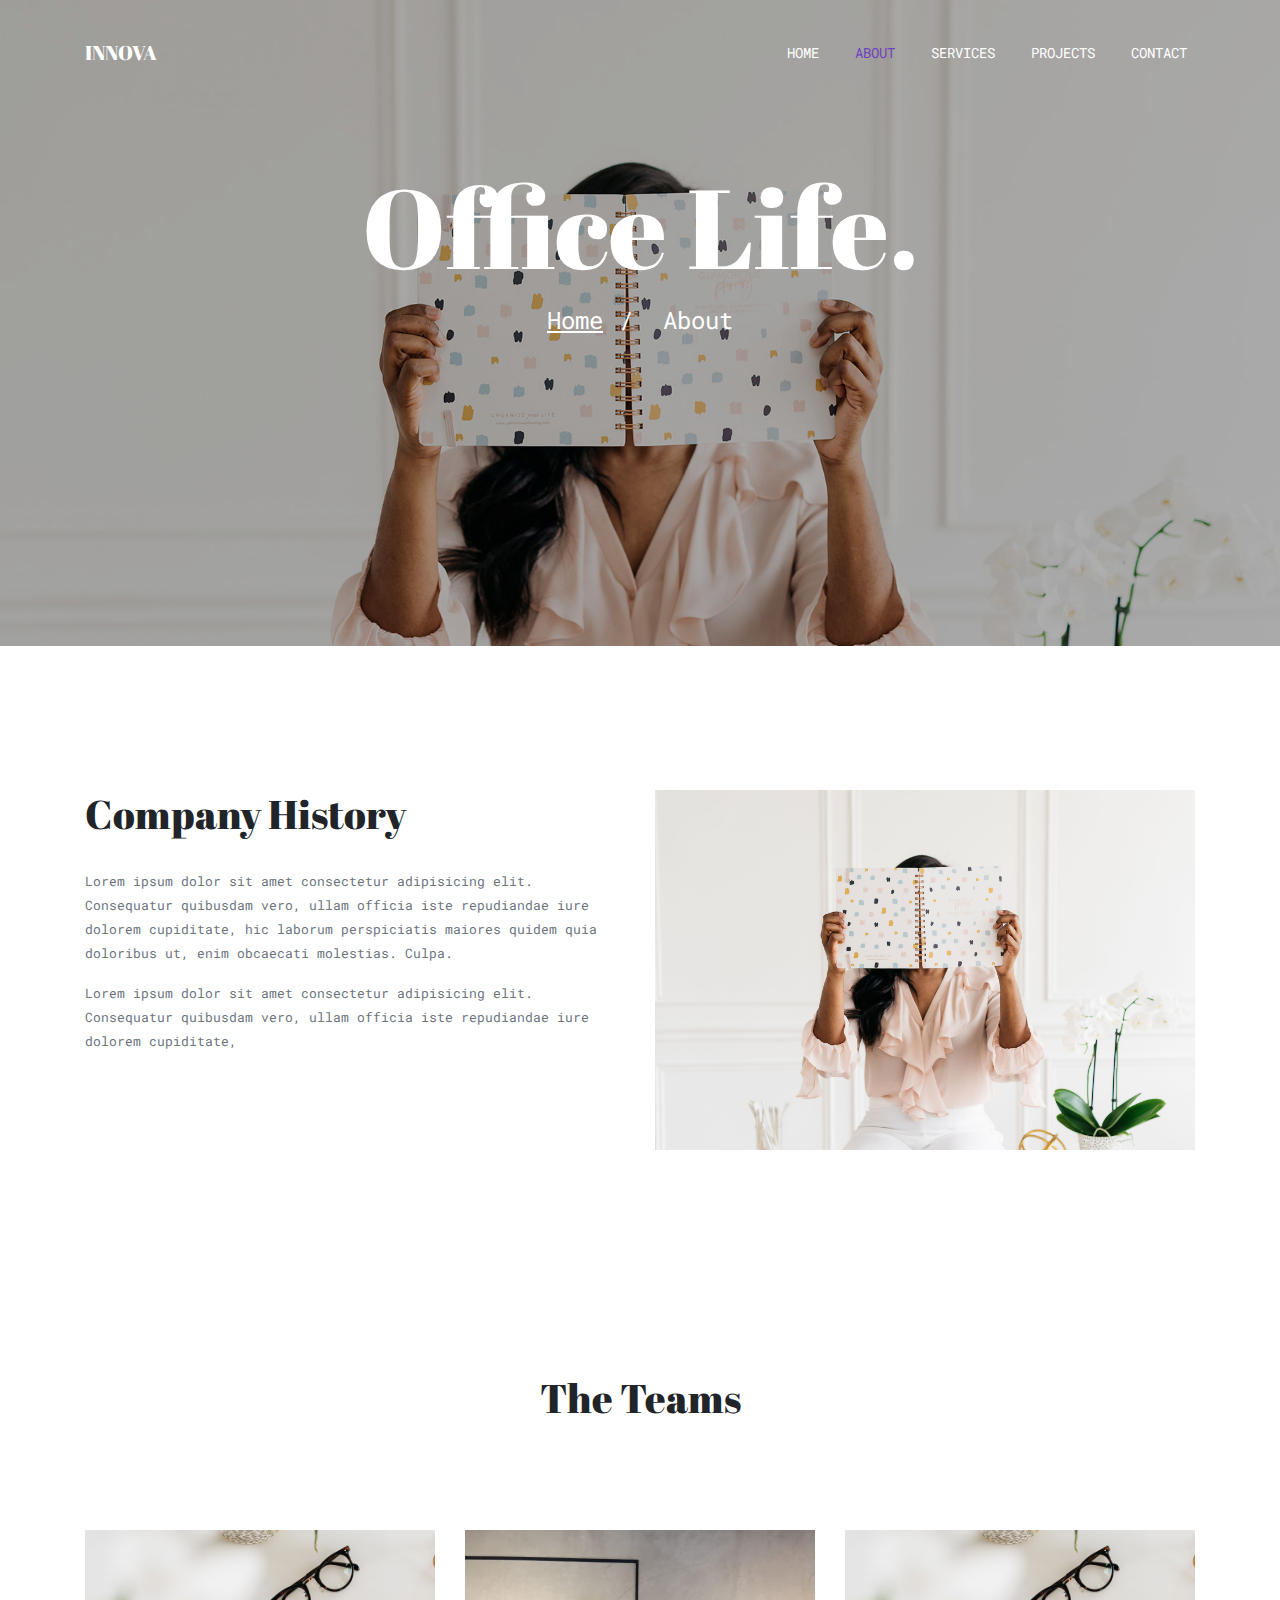
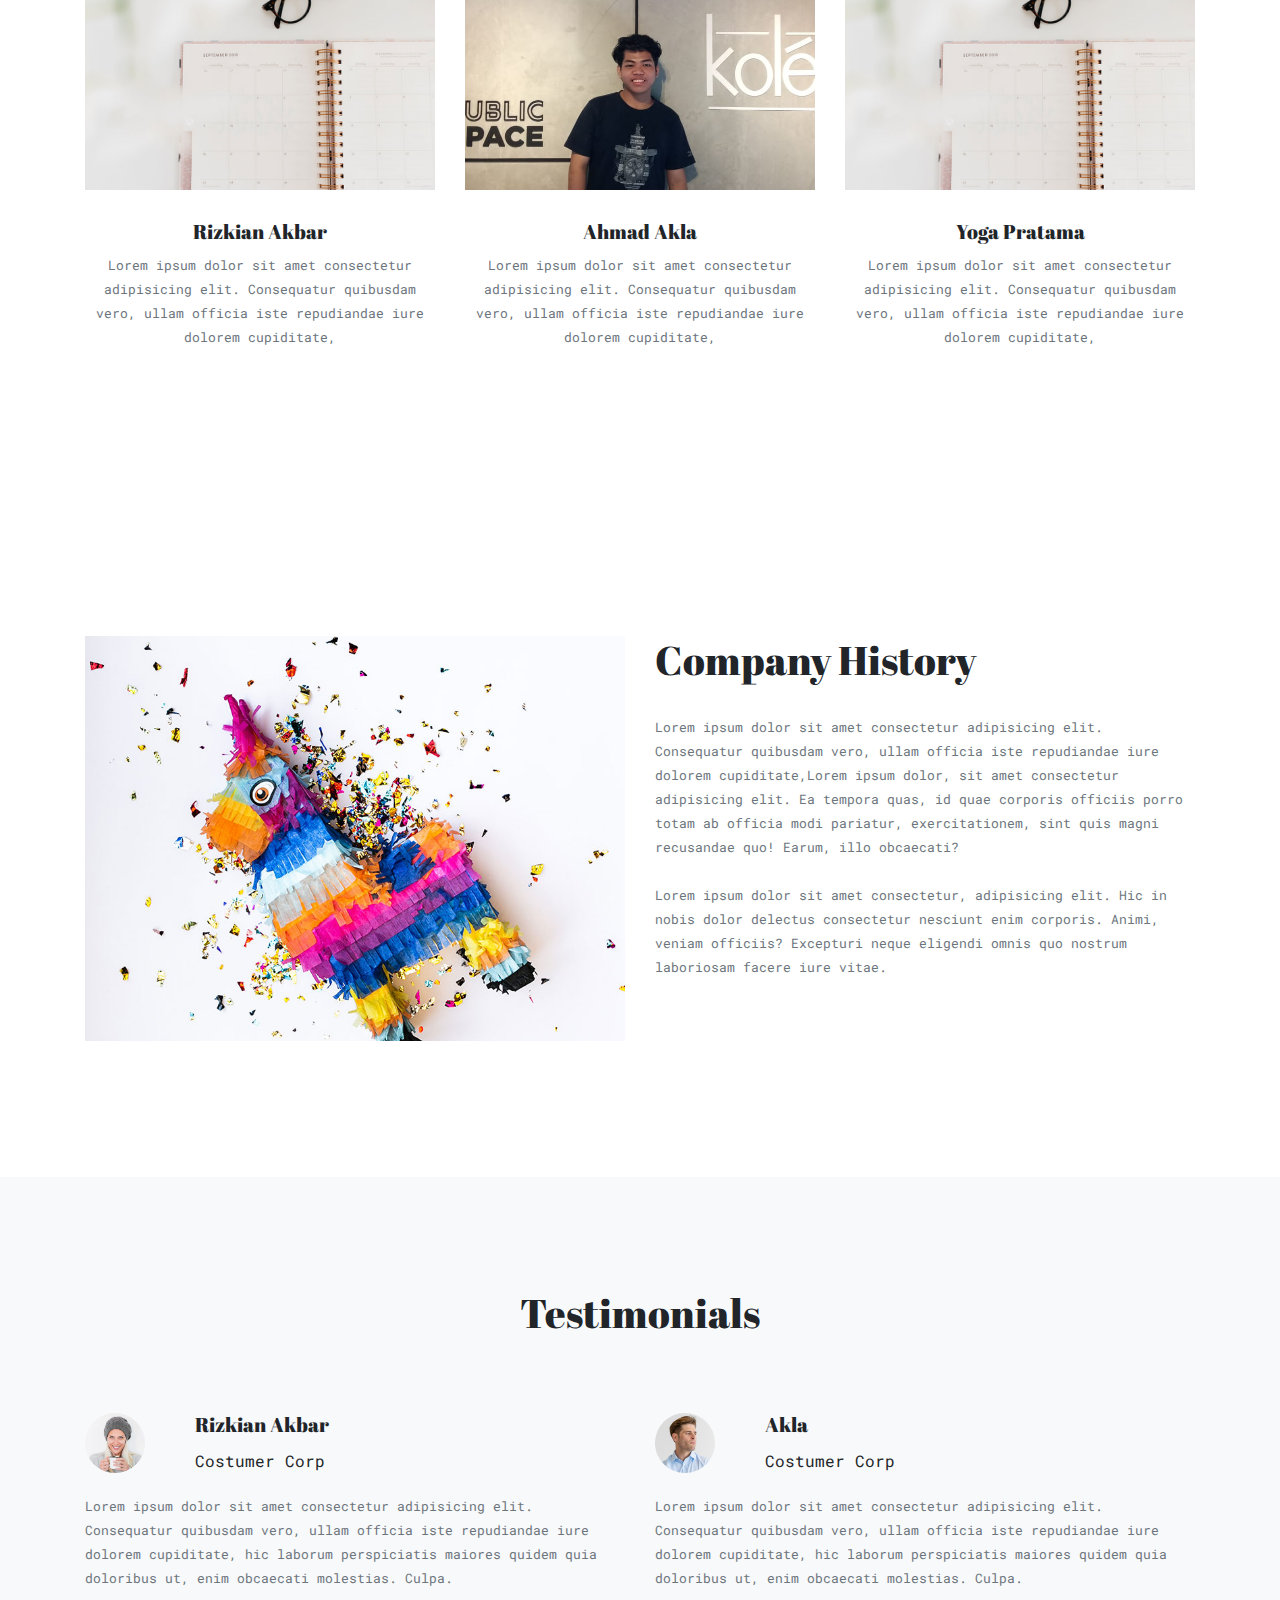
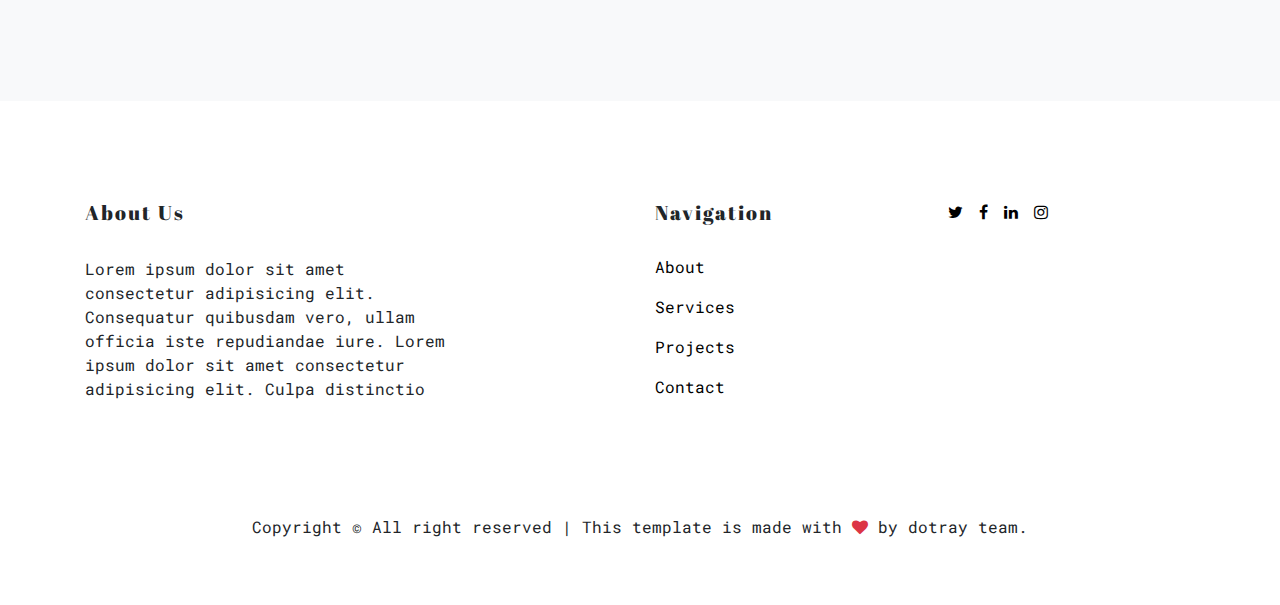
==== commit d4a9d638: "adding local FontAwesome and add my photo in About" ====
--- a/html/about.html
+++ b/html/about.html
@@ -102,22 +102,22 @@
                     <h1 class="text-center">The Teams</h1>
                 </div>
                 <div class="col-md-4">
-                    <img src="../img/bg2.jpg" style="width:100%;" alt="">
+                    <img src="../img/bg2.jpg" class="profile"" alt="">
                     <h1 style="font-size: 20px; margin-top: 30px;">Rizkian Akbar </h1>
                     <p class="card-text"><small class="text-muted">Lorem ipsum dolor sit amet
                             consectetur adipisicing elit. Consequatur quibusdam vero, ullam officia iste
                             repudiandae iure dolorem cupiditate, </small></p><br><br>
                 </div>
                 <div class="col-md-4">
-                    <img src="../img/bg2.jpg" style="width:100%;" alt="">
+                    <img src="../img/akla.jpg" class="profile" alt="">
                     <h1 style="font-size: 20px; margin-top: 30px;">Ahmad Akla</h1>
                     <p class="card-text"><small class="text-muted">Lorem ipsum dolor sit amet
                             consectetur adipisicing elit. Consequatur quibusdam vero, ullam officia iste
                             repudiandae iure dolorem cupiditate, </small></p><br><br>
                 </div>
                 <div class="col-md-4">
-                    <img src="../img/bg2.jpg" style="width:100%;" alt="">
-                    <h1 style="font-size: 20px; margin-top: 30px;">Yogamhd</h1>
+                    <img src="../img/bg2.jpg" class="profile"" alt="">
+                    <h1 style="font-size: 20px; margin-top: 30px;">Yoga Pratama</h1>
                     <p class="card-text"><small class="text-muted">Lorem ipsum dolor sit amet
                             consectetur adipisicing elit. Consequatur quibusdam vero, ullam officia iste
                             repudiandae iure dolorem cupiditate, </small></p><br><br>
@@ -133,7 +133,7 @@
                     <img src="../img/bg4.jpg" style="width:100%;" alt=""><br><br>
                 </div>
                 <div class="col-md-6">
-                    <h1 style="margin-bottom:30px">Company Hisroty</h1>
+                    <h1 style="margin-bottom:30px">Company History</h1>
                     <p class="card-text"><small class="text-muted">Lorem ipsum dolor sit amet
                             consectetur adipisicing elit. Consequatur quibusdam vero, ullam officia iste
                             repudiandae iure dolorem cupiditate,Lorem ipsum dolor, sit amet consectetur adipisicing
@@ -238,10 +238,10 @@
                 </div>
                 <div class=" col-md-3">
                     <ul class="list-unstyled footer-link d-flex  ">
-                        <li><a href="#" class="p-2"><span class="fa fa-twitter"></span></a></li>
-                        <li><a href="#" class="p-2"><span class="fa fa-facebook"></span></a></li>
-                        <li><a href="#" class="p-2"><span class="fa fa-linkedin"></span></a></li>
-                        <li><a href="#" class="p-2"><span class="fa fa-instagram"></span></a></li>
+                        <li><a href="#" class="p-2 iconsocial"><span class="fa fa-twitter"></span></a></li>
+                        <li><a href="#" class="p-2 iconsocial"><span class="fa fa-facebook"></span></a></li>
+                        <li><a href="#" class="p-2 iconsocial"><span class="fa fa-linkedin"></span></a></li>
+                        <li><a href="#" class="p-2 iconsocial"><span class="fa fa-instagram"></span></a></li>
                     </ul>
                 </div>
             </div>
--- a/style.css
+++ b/style.css
@@ -151,10 +151,29 @@
 }
 
 
+.iconsocial:hover{
+    background-color: black;
+    color: white;
+}
+
 /* about html */
 .footer .col-md-3 h1 a {
     text-decoration: underline !important;
 }
+
+.profile{
+    margin-left: auto;
+    margin-right: auto;
+    width: 100%;
+    height: 260px;
+    object-fit: cover;
+}
+
+.profile:hover{
+    box-shadow: 0 4px 8px 0 rgba(0, 0, 0, 0.2), 0 6px 20px 0 rgba(0, 0, 0, 0.19);
+}
+
+
 
 /* Fix a little */
 
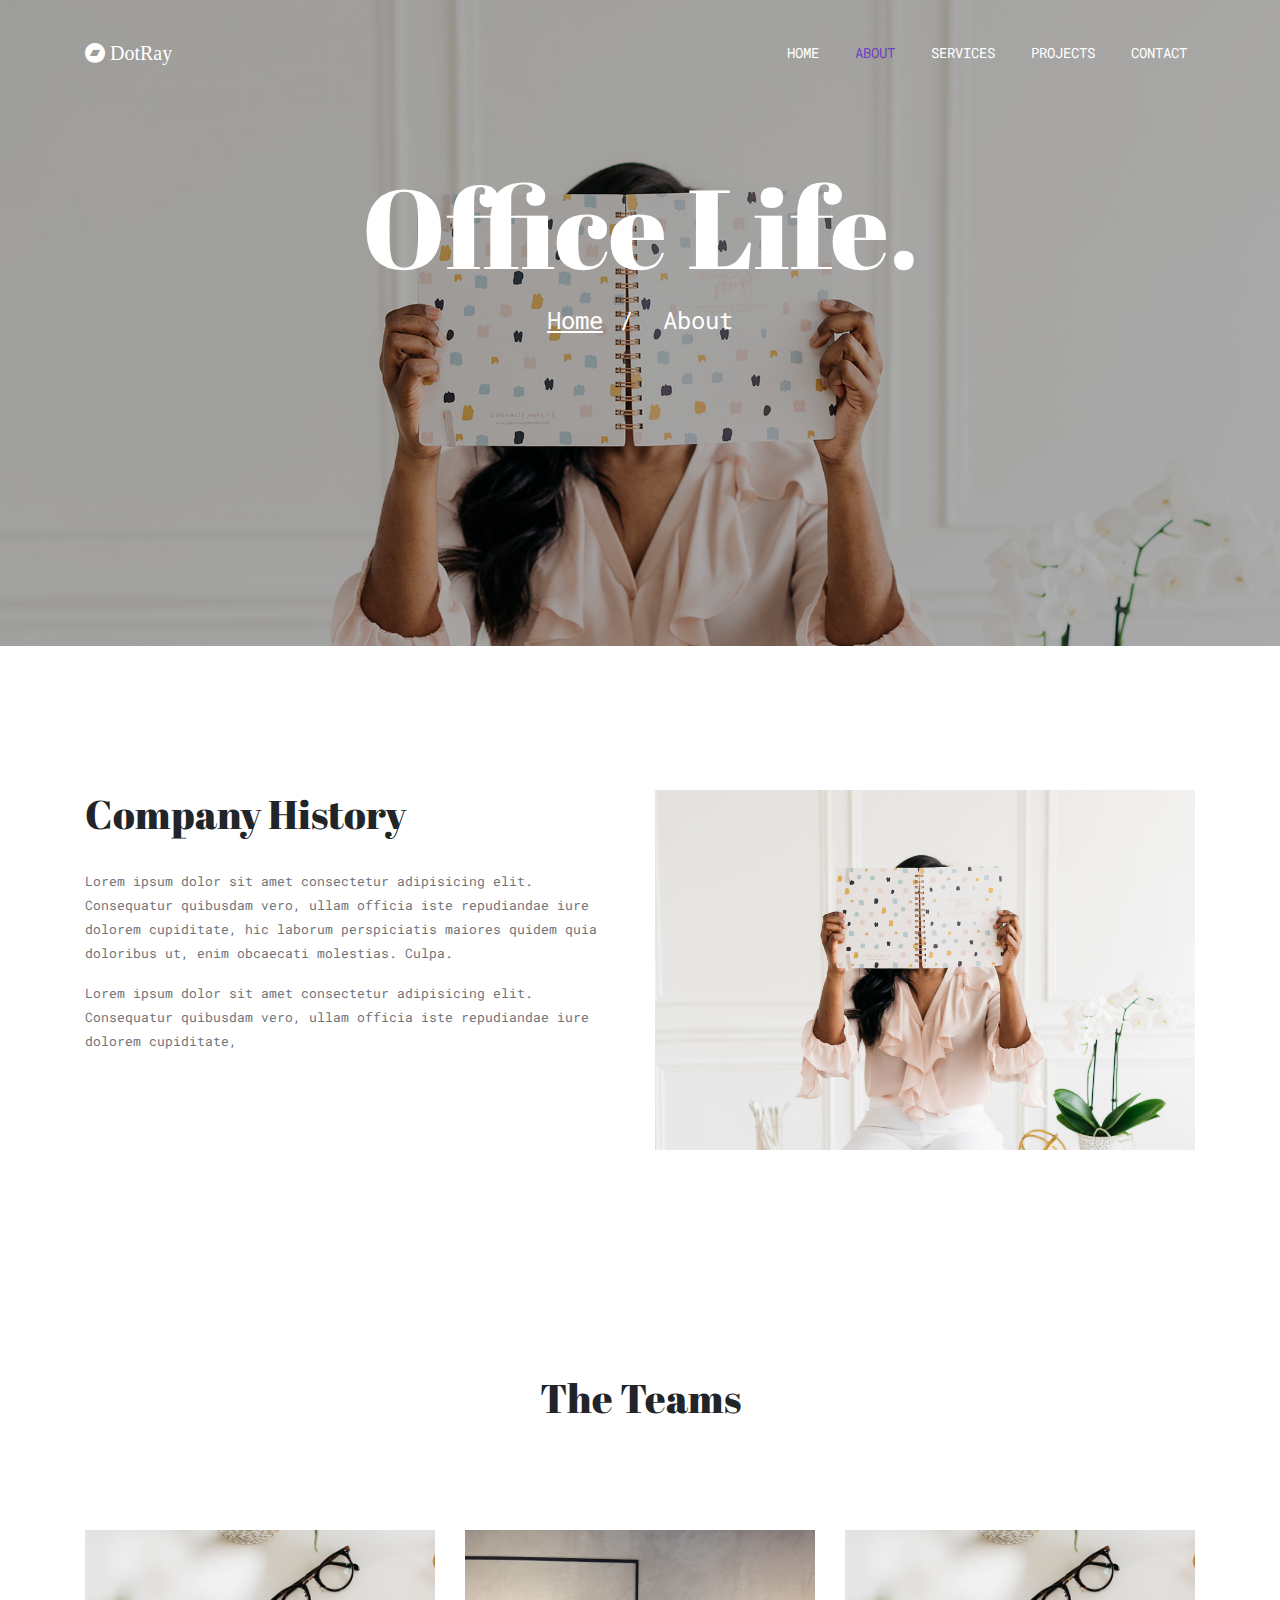
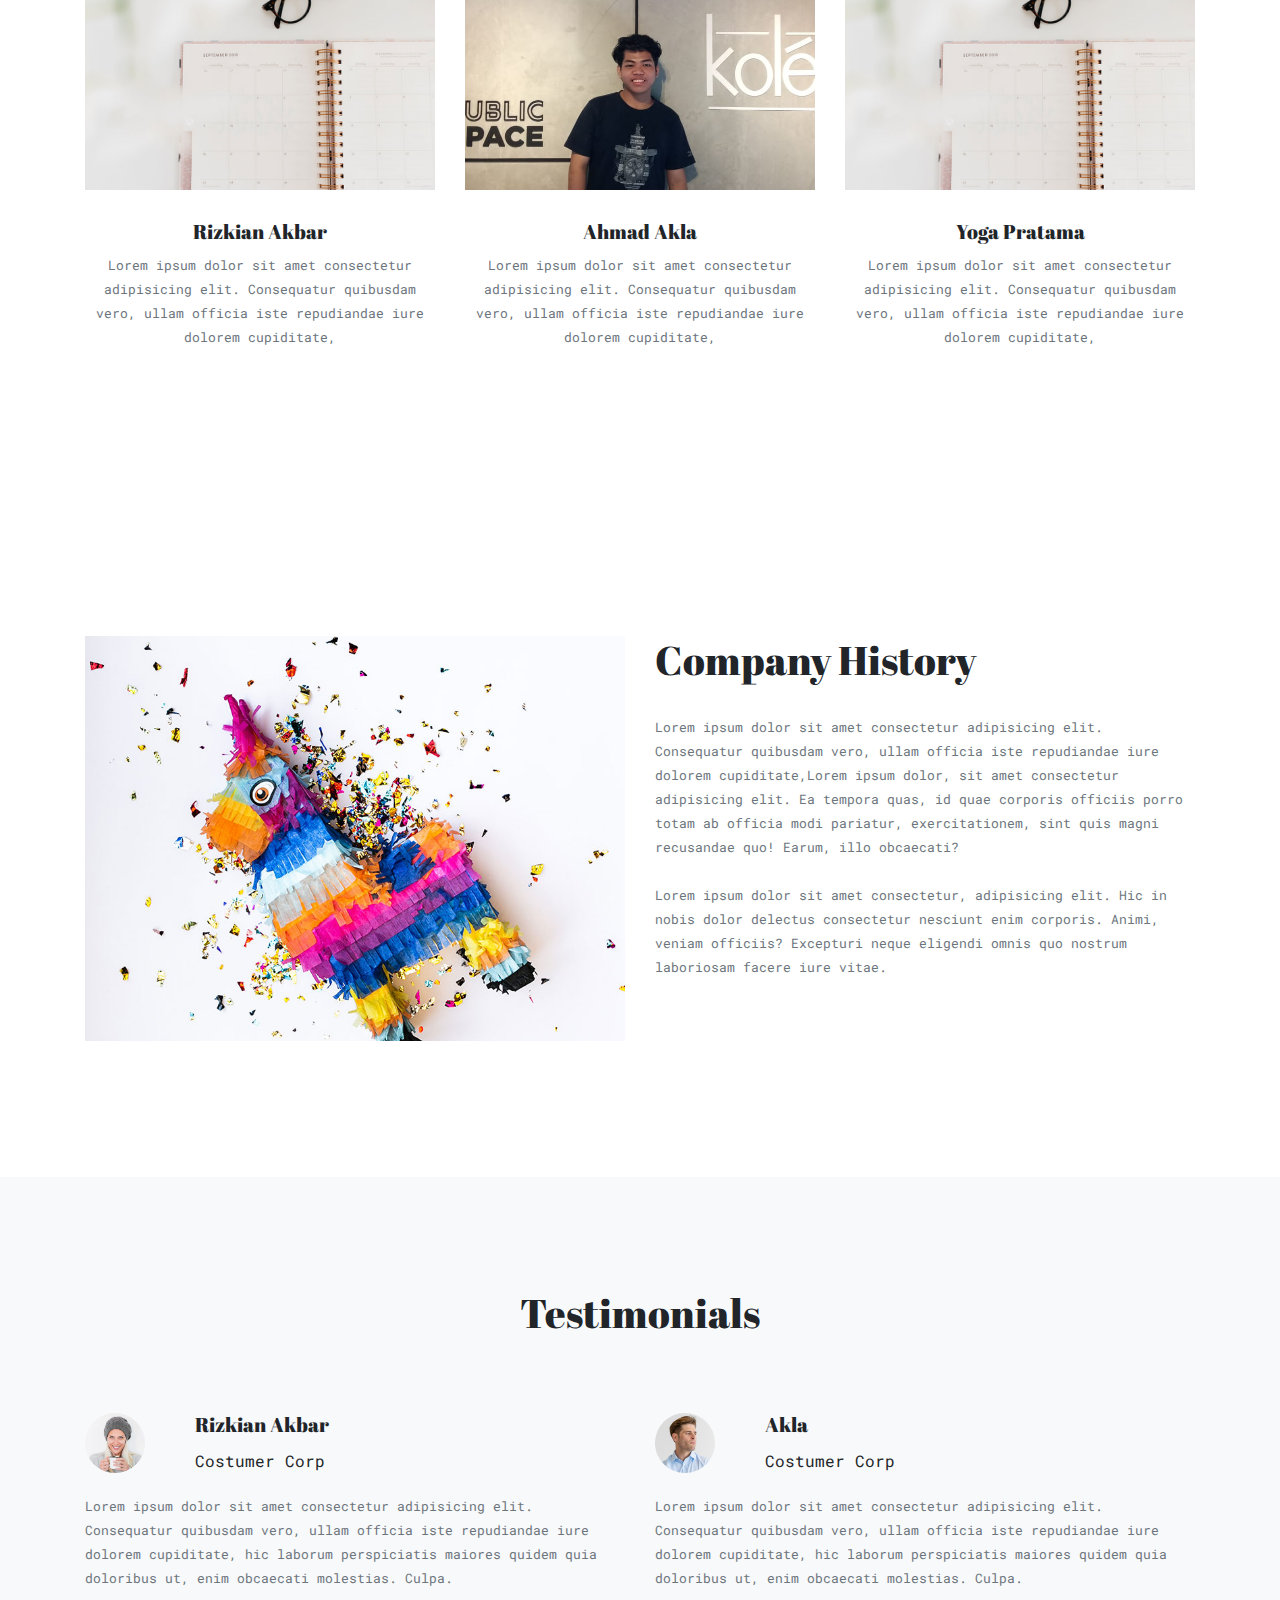
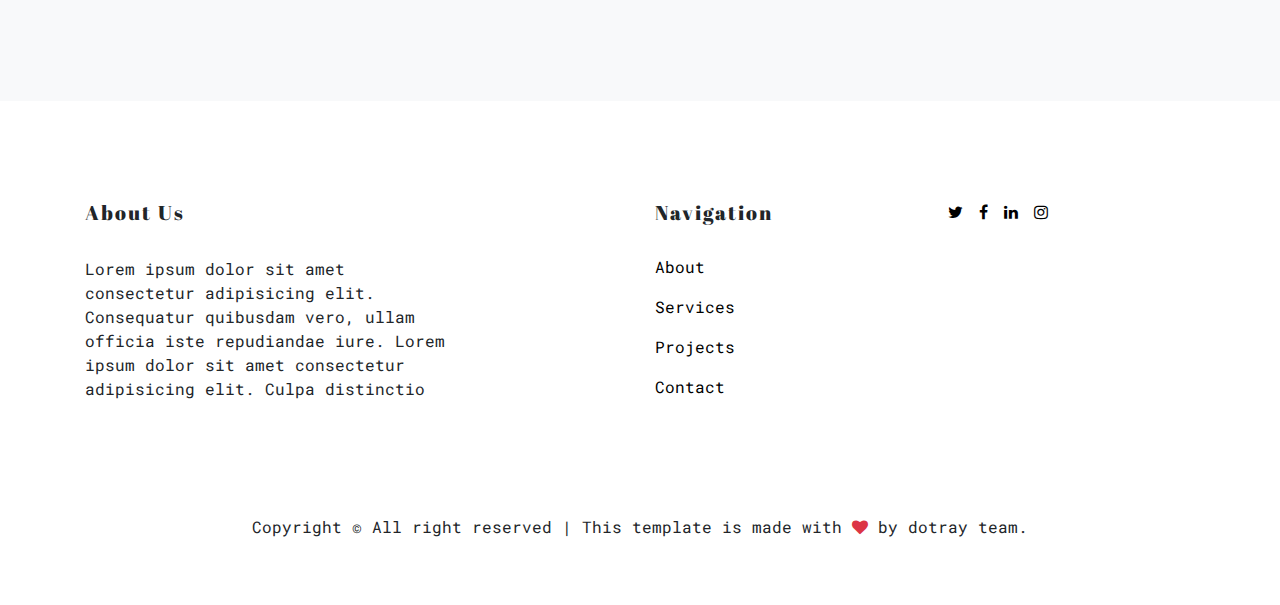
==== commit b64fb624: "Edit all to DotRay and fixing some code" ====
--- a/html/about.html
+++ b/html/about.html
@@ -13,14 +13,14 @@
 
     <!-- Font Awesome -->
     <link rel="stylesheet" href="https://stackpath.bootstrapcdn.com/font-awesome/4.7.0/css/font-awesome.min.css">
-    
+
     <!-- Google Fonts -->
     <link href="https://fonts.googleapis.com/css?family=Open+Sans:400,700,800,300" rel="stylesheet" type="text/css">
     <link href="https://fonts.googleapis.com/css?family=Roboto+Mono&display=swap" rel="stylesheet">
     <link href="https://fonts.googleapis.com/css?family=Abril+Fatface&display=swap" rel="stylesheet">
     <link href="https://fonts.googleapis.com/css?family=Roboto+Mono&display=swap" rel="stylesheet" />
 
-    <title>dotray Sollutions</title>
+    <title>dotray Solutions</title>
 </head>
 
 <body>
@@ -29,7 +29,7 @@
 
     <nav class="navbar navbar-expand-lg navbar-light ">
         <div class="container">
-            <a class="navbar-brand" href="../index.html">INNOVA</a>
+            <a class="navbar-brand" href="../index.html"><i class="fa fa-bandcamp" aria-hidden="true"> DotRay</i></a>
             <button class="navbar-toggler" type="button" data-toggle="collapse" data-target="#navbarNav"
                 aria-controls="navbarNav" aria-expanded="false" aria-label="Toggle navigation">
                 <span class="navbar-toggler-icon"></span>
@@ -87,7 +87,7 @@
                                 consectetur adipisicing elit. Consequatur quibusdam vero, ullam officia iste
                                 repudiandae iure dolorem cupiditate, </small></p><br><br>
                     </div>
-                    <div class="col-md-6">
+                    <div class="col-md-6 hide">
                         <img src="../img/bg.jpg" style="width:100%;" alt="">
                     </div>
                 </div>
@@ -103,7 +103,7 @@
                 </div>
                 <div class="col-md-4">
                     <img src="../img/bg2.jpg" class="profile"" alt="">
-                    <h1 style="font-size: 20px; margin-top: 30px;">Rizkian Akbar </h1>
+                    <h1 style=" font-size: 20px; margin-top: 30px;">Rizkian Akbar </h1>
                     <p class="card-text"><small class="text-muted">Lorem ipsum dolor sit amet
                             consectetur adipisicing elit. Consequatur quibusdam vero, ullam officia iste
                             repudiandae iure dolorem cupiditate, </small></p><br><br>
@@ -117,7 +117,7 @@
                 </div>
                 <div class="col-md-4">
                     <img src="../img/bg2.jpg" class="profile"" alt="">
-                    <h1 style="font-size: 20px; margin-top: 30px;">Yoga Pratama</h1>
+                    <h1 style=" font-size: 20px; margin-top: 30px;">Yoga Pratama</h1>
                     <p class="card-text"><small class="text-muted">Lorem ipsum dolor sit amet
                             consectetur adipisicing elit. Consequatur quibusdam vero, ullam officia iste
                             repudiandae iure dolorem cupiditate, </small></p><br><br>
@@ -175,7 +175,7 @@
                             repudiandae iure dolorem cupiditate, hic laborum perspiciatis maiores quidem
                             quia doloribus ut, enim obcaecati molestias. Culpa.</small></p>
                 </div>
-                <div class="col-md-6">
+                <div class="col-md-6 hide">
                     <div class="card card1">
                         <div class="row no-gutters">
                             <div class="col-md-2 col-sm-2">
@@ -249,7 +249,8 @@
         <div class="containerr text-center" style="margin-top:50px; margin-bottom: 50px;">
             <div class="row">
                 <div class="col-md-12">
-                    <p>Copyright &copy; All right reserved | This template is made with <i class="fa fa-heart text-danger" aria-hidden="true"></i> by dotray team.</p>
+                    <p>Copyright &copy; All right reserved | This template is made with <i
+                            class="fa fa-heart text-danger" aria-hidden="true"></i> by dotray team.</p>
                 </div>
             </div>
         </div>
--- a/style.css
+++ b/style.css
@@ -31,6 +31,11 @@
 
 }
 
+.jumbotron:hover{
+    filter: sepia(10%);
+    transition: 1s ease-in-out;
+}
+
 .jumbotron::after {
     content: '';
     display: block;
@@ -151,7 +156,7 @@
 }
 
 
-.iconsocial:hover{
+.iconsocial:hover {
     background-color: black;
     color: white;
 }
@@ -161,7 +166,7 @@
     text-decoration: underline !important;
 }
 
-.profile{
+.profile {
     margin-left: auto;
     margin-right: auto;
     width: 100%;
@@ -169,7 +174,7 @@
     object-fit: cover;
 }
 
-.profile:hover{
+.profile:hover {
     box-shadow: 0 4px 8px 0 rgba(0, 0, 0, 0.2), 0 6px 20px 0 rgba(0, 0, 0, 0.19);
 }
 
@@ -224,6 +229,7 @@
     color: #fff;
 
 }
+
 /* media query */
 
 
@@ -252,11 +258,6 @@
     .jumbotron {
         margin-top: -85px;
     }
-
-
-
-
-
 }
 
 @media (max-width : 800px) {
@@ -272,6 +273,14 @@
 
     }
 
+    .about .col-md-6 {
+        display: inline;
+    }
+
+    .about .col-md-6 .img-about1 {
+        display: none;
+    }
+
     .navbar-brand {
         color: white !important;
         margin-bottom: 15px;
@@ -288,14 +297,6 @@
 
     }
 
-    .img-about {
-        margin-bottom: 30px;
-    }
-
-    .about {
-        margin-top: 200px;
-    }
-
     .slider .container {
         background-color: #F8F9FA;
         margin-bottom: 100px;
@@ -305,7 +306,8 @@
         height: 500px;
     }
 
-    .footer .container {
-        margin-top: 300px !important;
-    }
-}
+    .hide {
+        display: none;
+    }
+
+}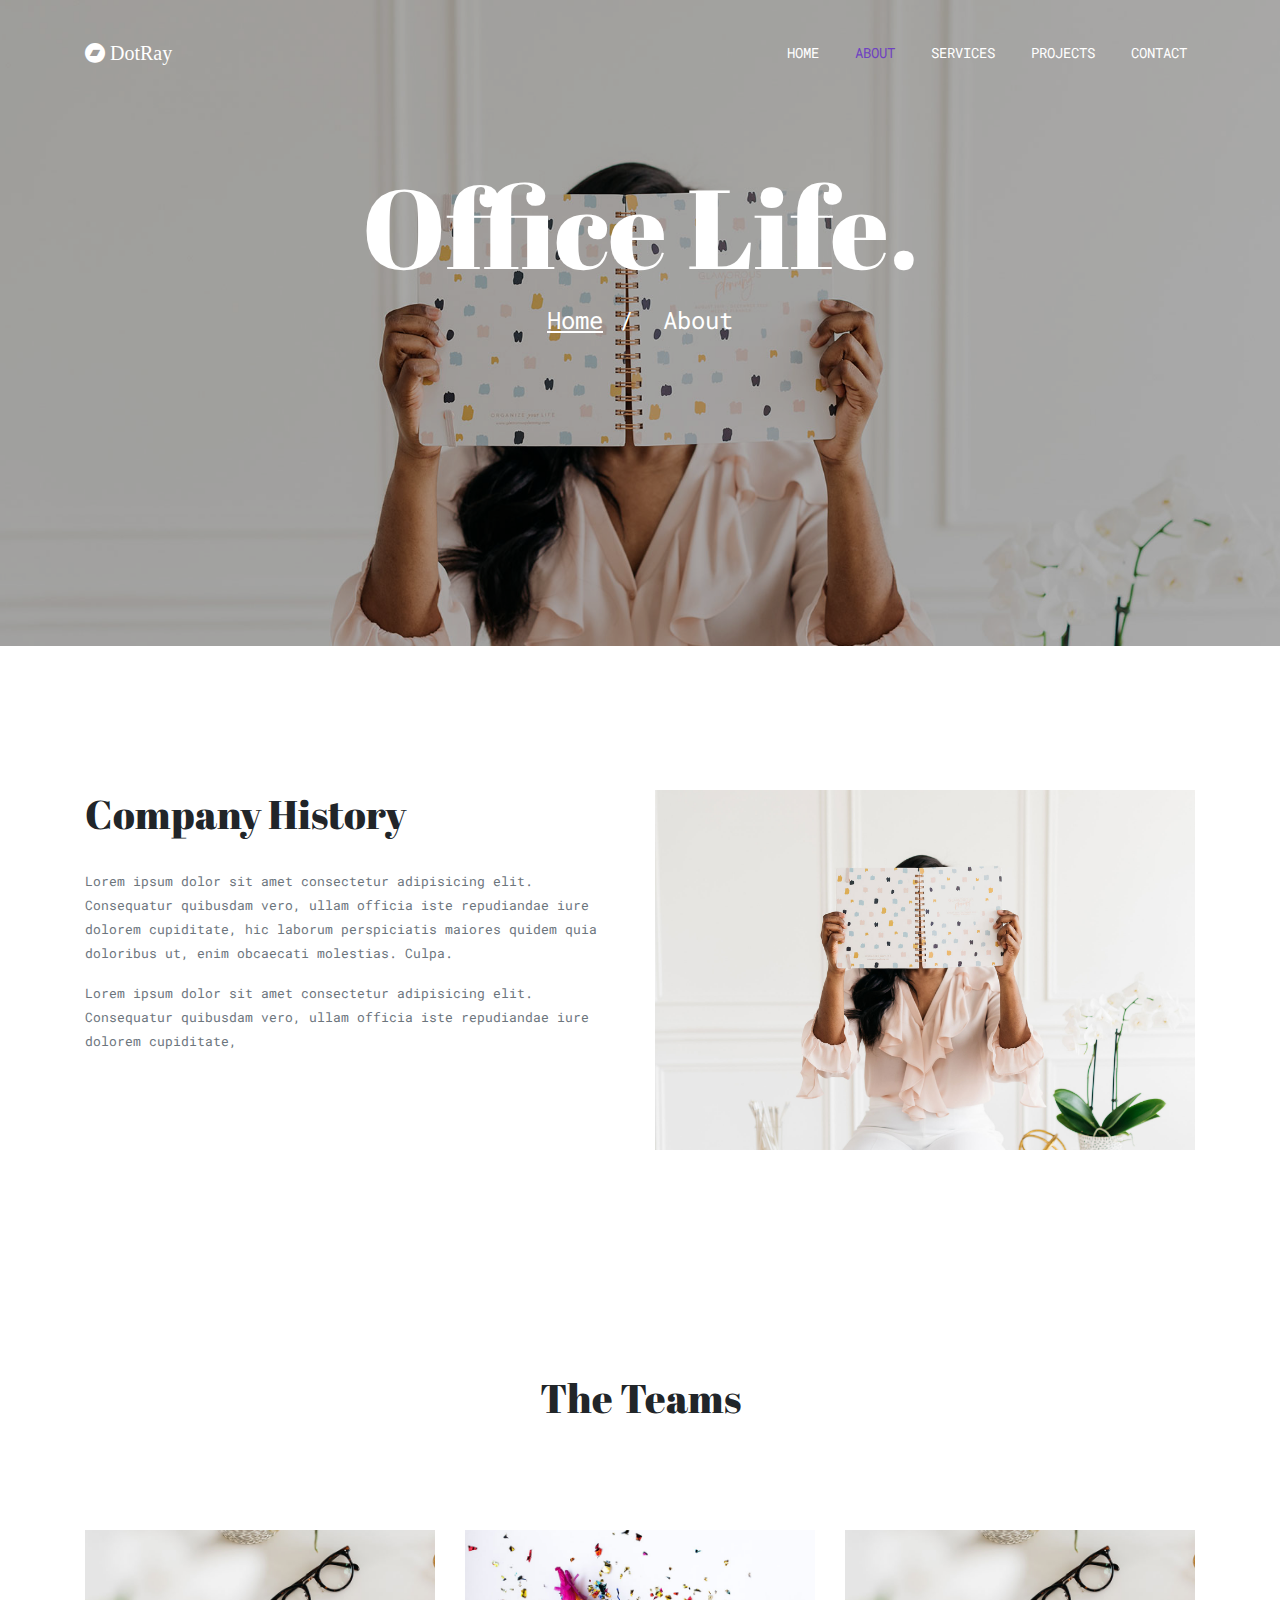
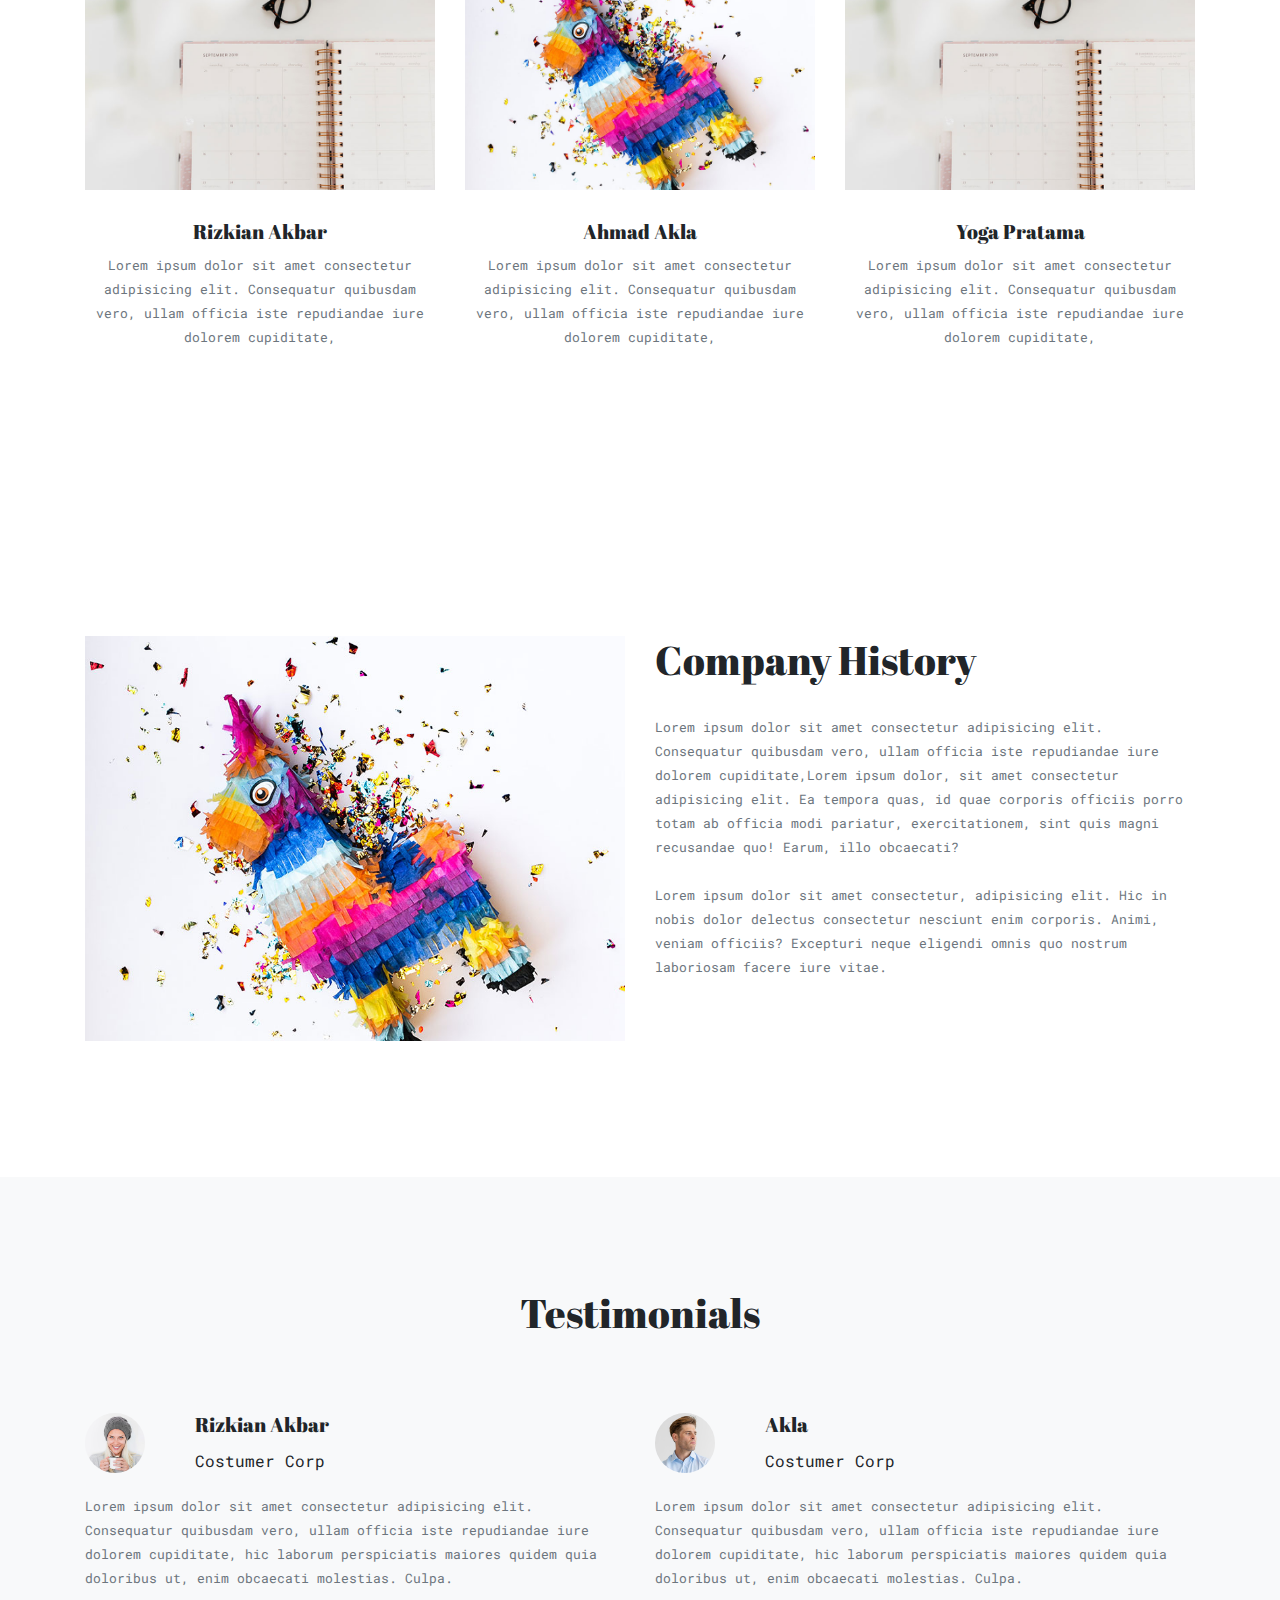
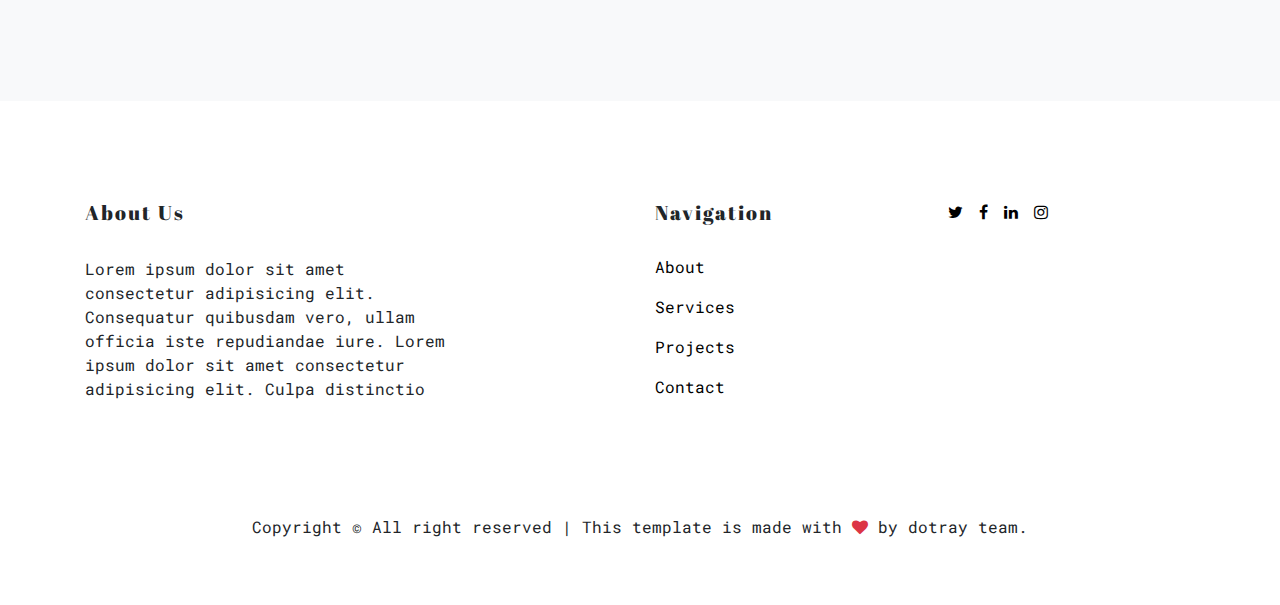
==== commit 7000cba8: "Add Icon Stack and change about image" ====
--- a/html/about.html
+++ b/html/about.html
@@ -109,7 +109,7 @@
                             repudiandae iure dolorem cupiditate, </small></p><br><br>
                 </div>
                 <div class="col-md-4">
-                    <img src="../img/akla.jpg" class="profile" alt="">
+                    <img src="../img/bg4.jpg" class="profile" alt="">
                     <h1 style="font-size: 20px; margin-top: 30px;">Ahmad Akla</h1>
                     <p class="card-text"><small class="text-muted">Lorem ipsum dolor sit amet
                             consectetur adipisicing elit. Consequatur quibusdam vero, ullam officia iste
